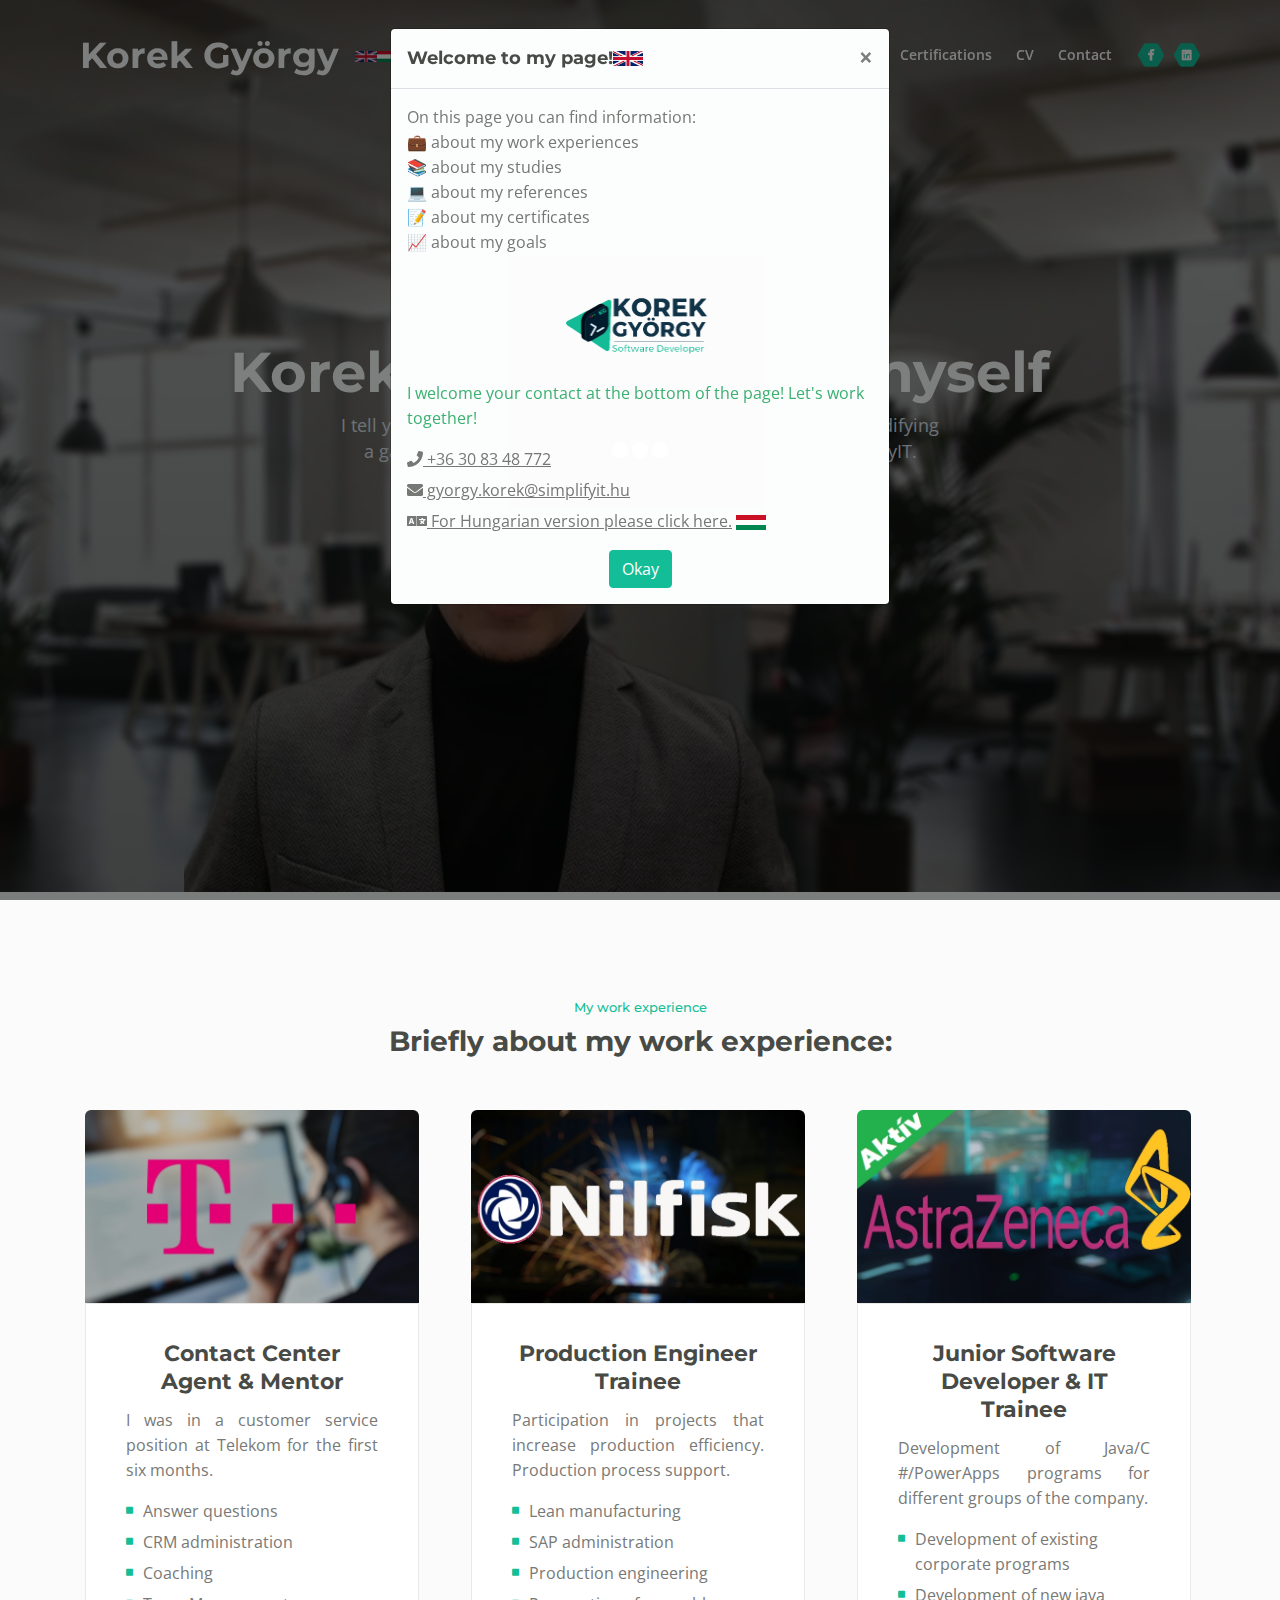
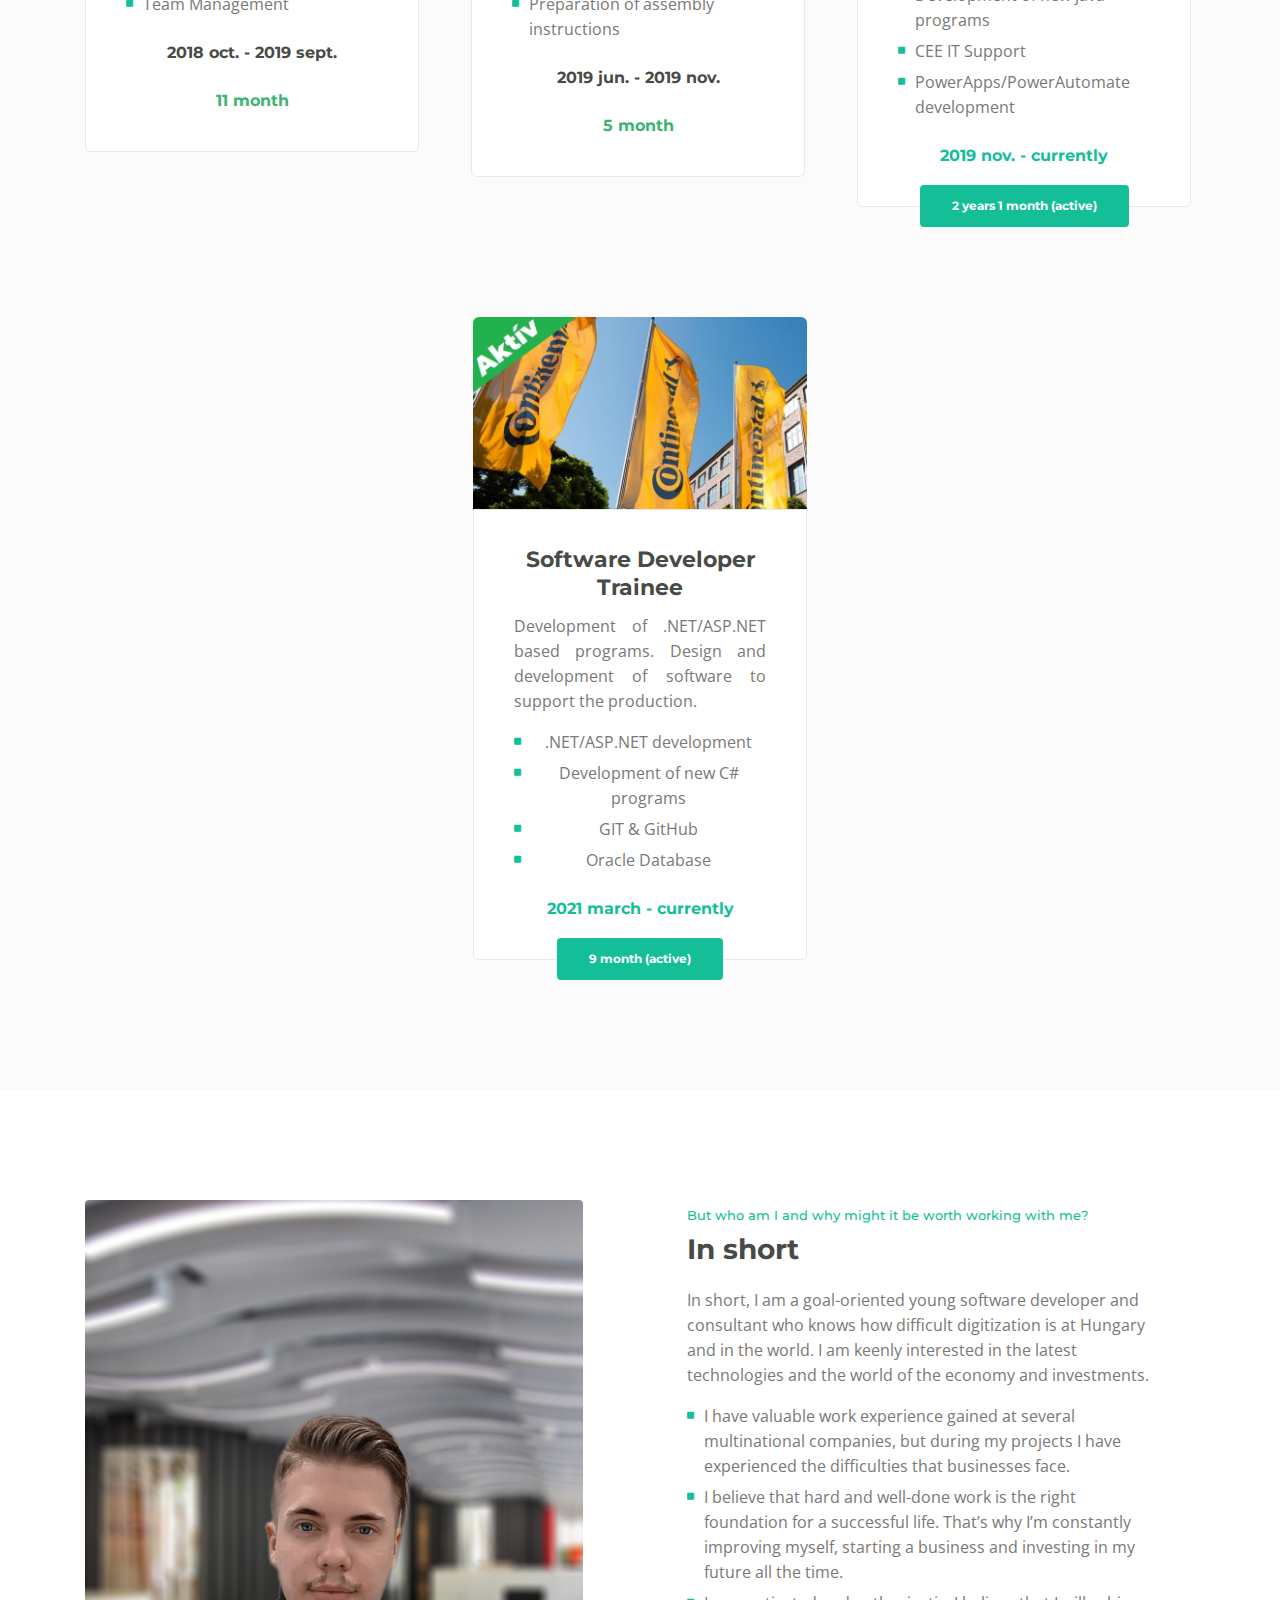
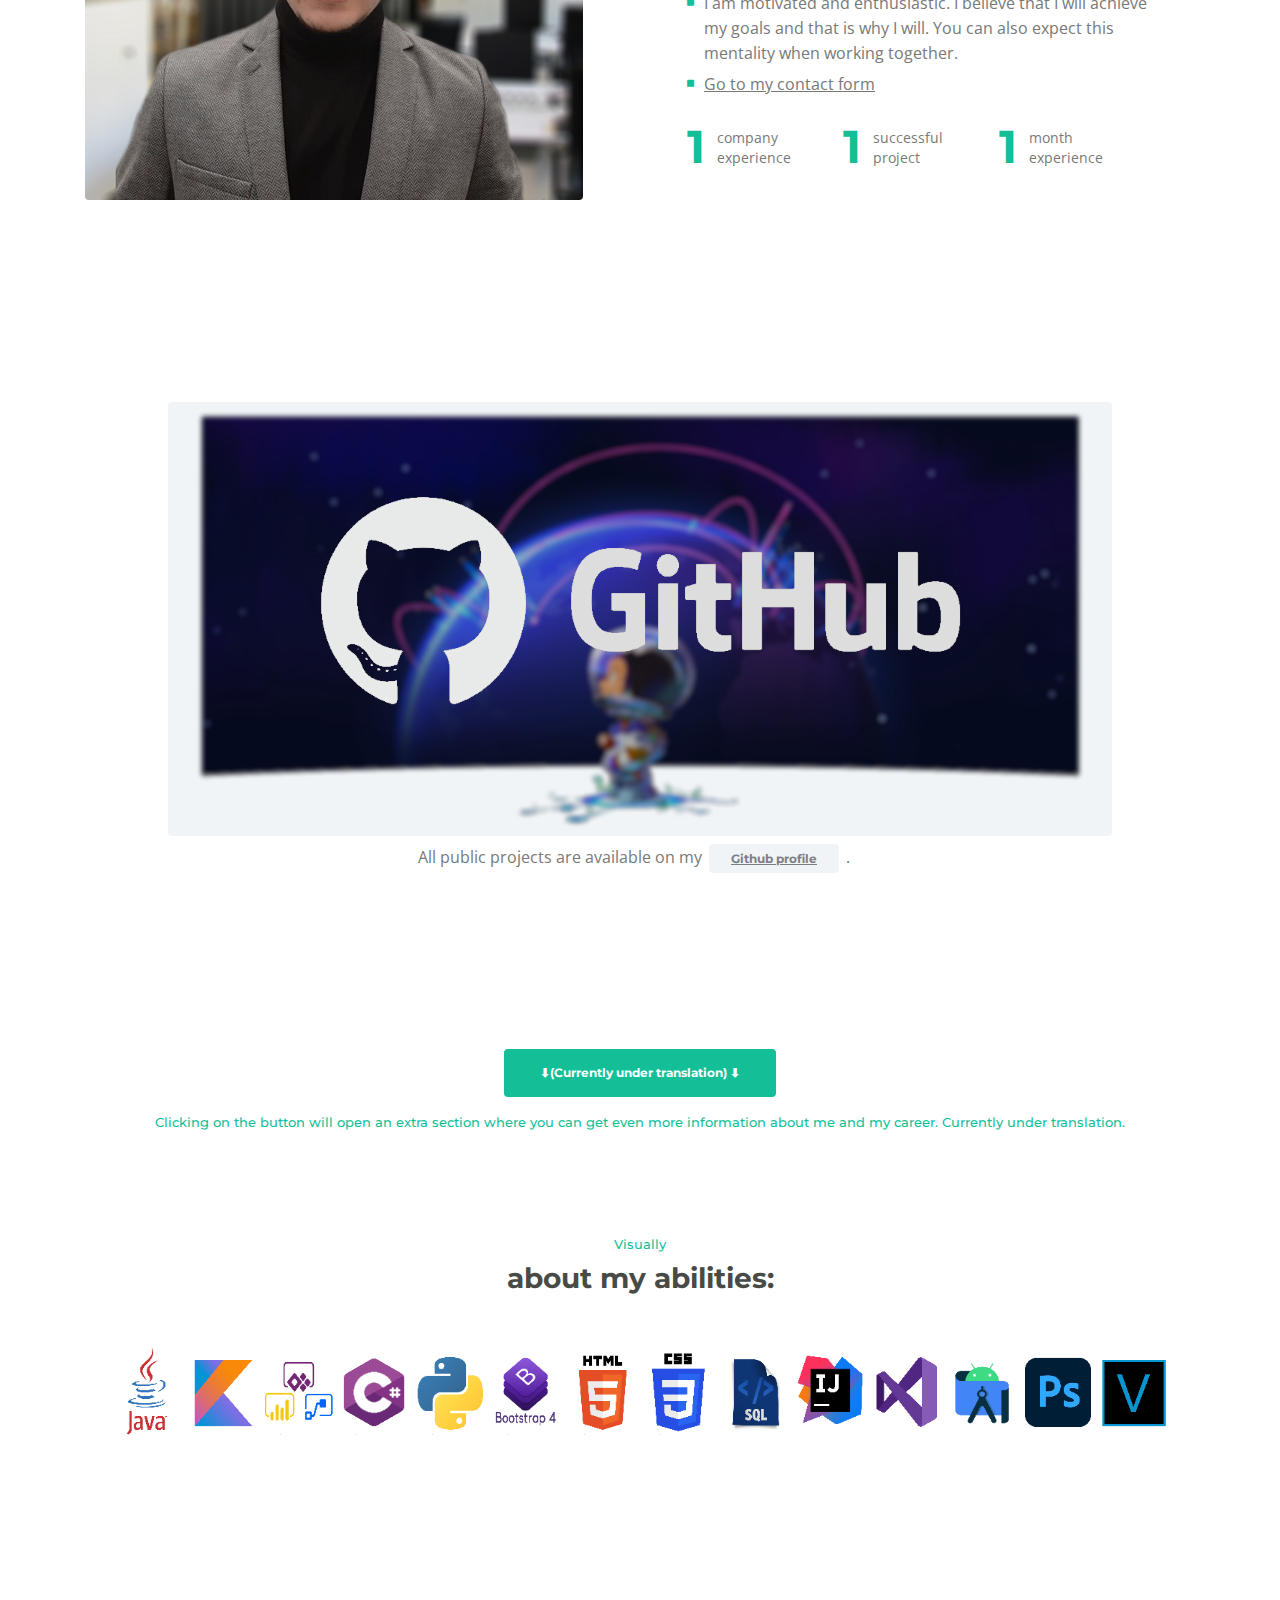
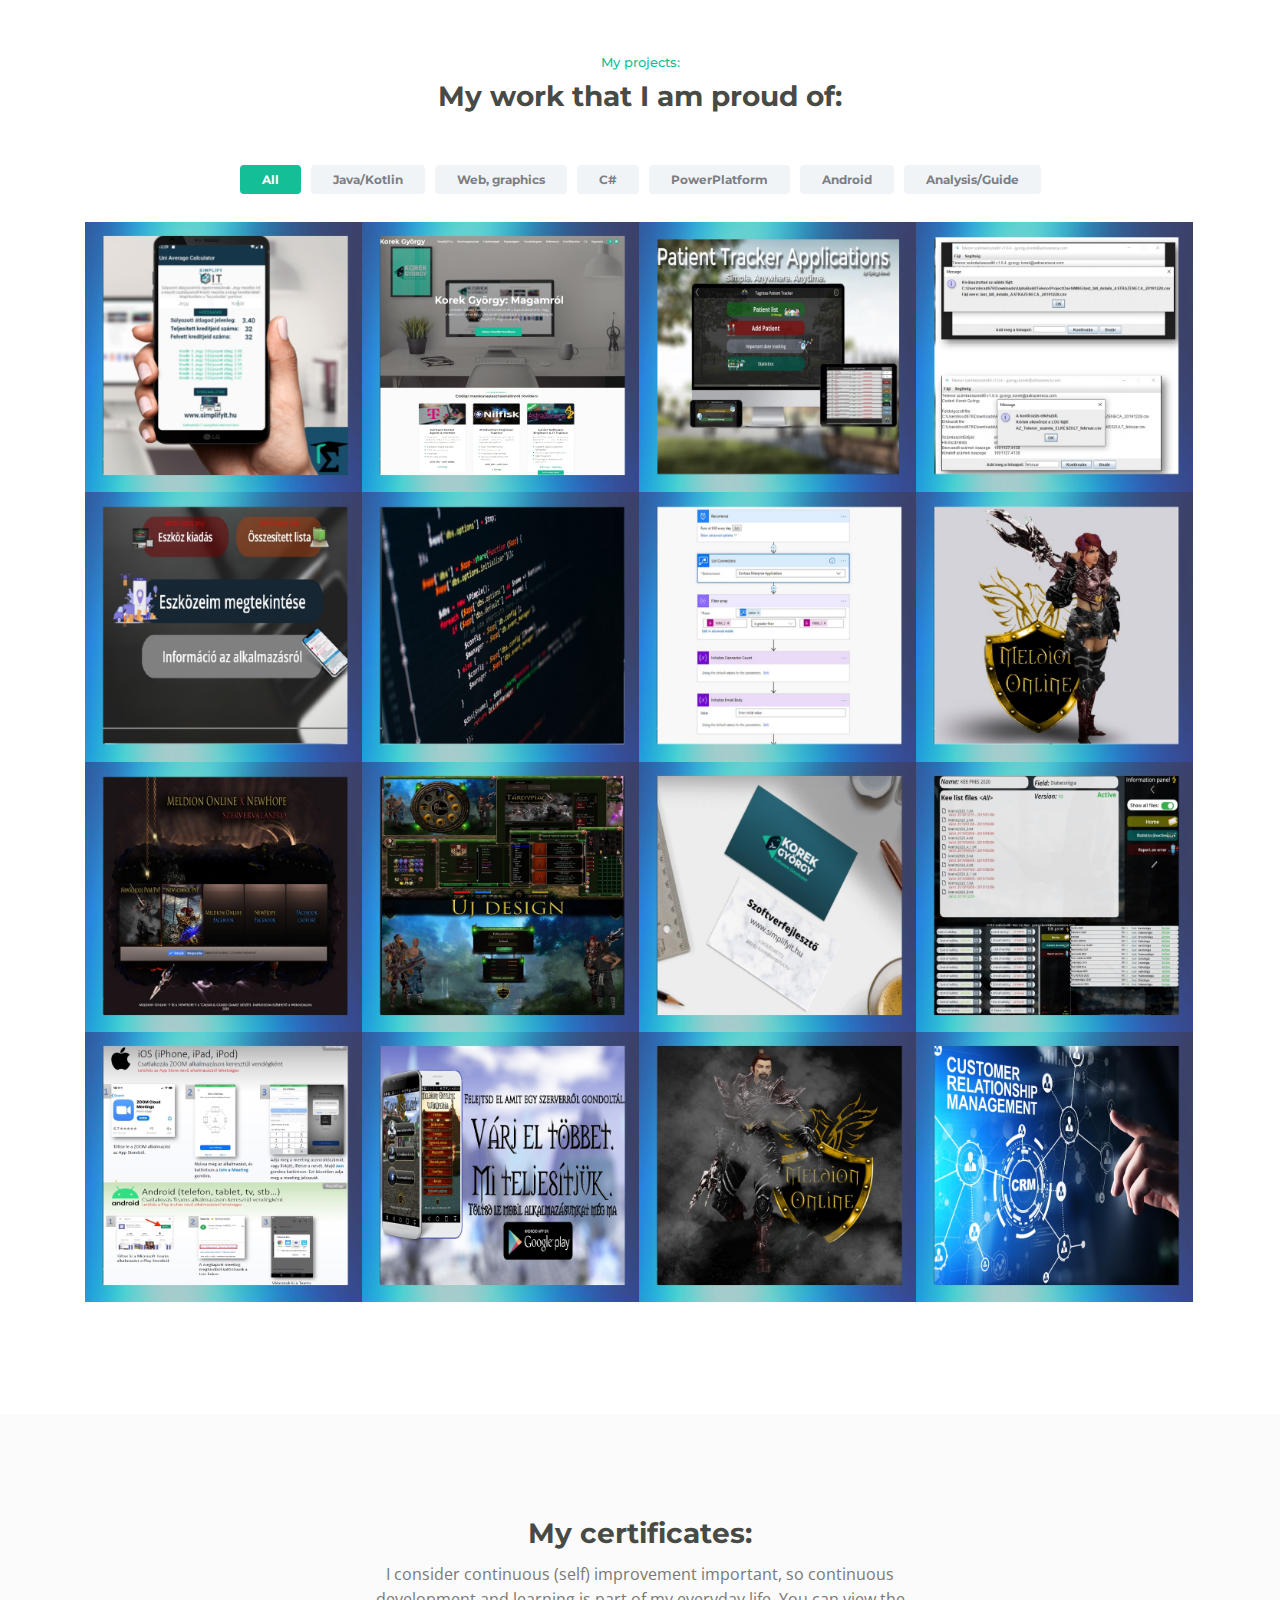
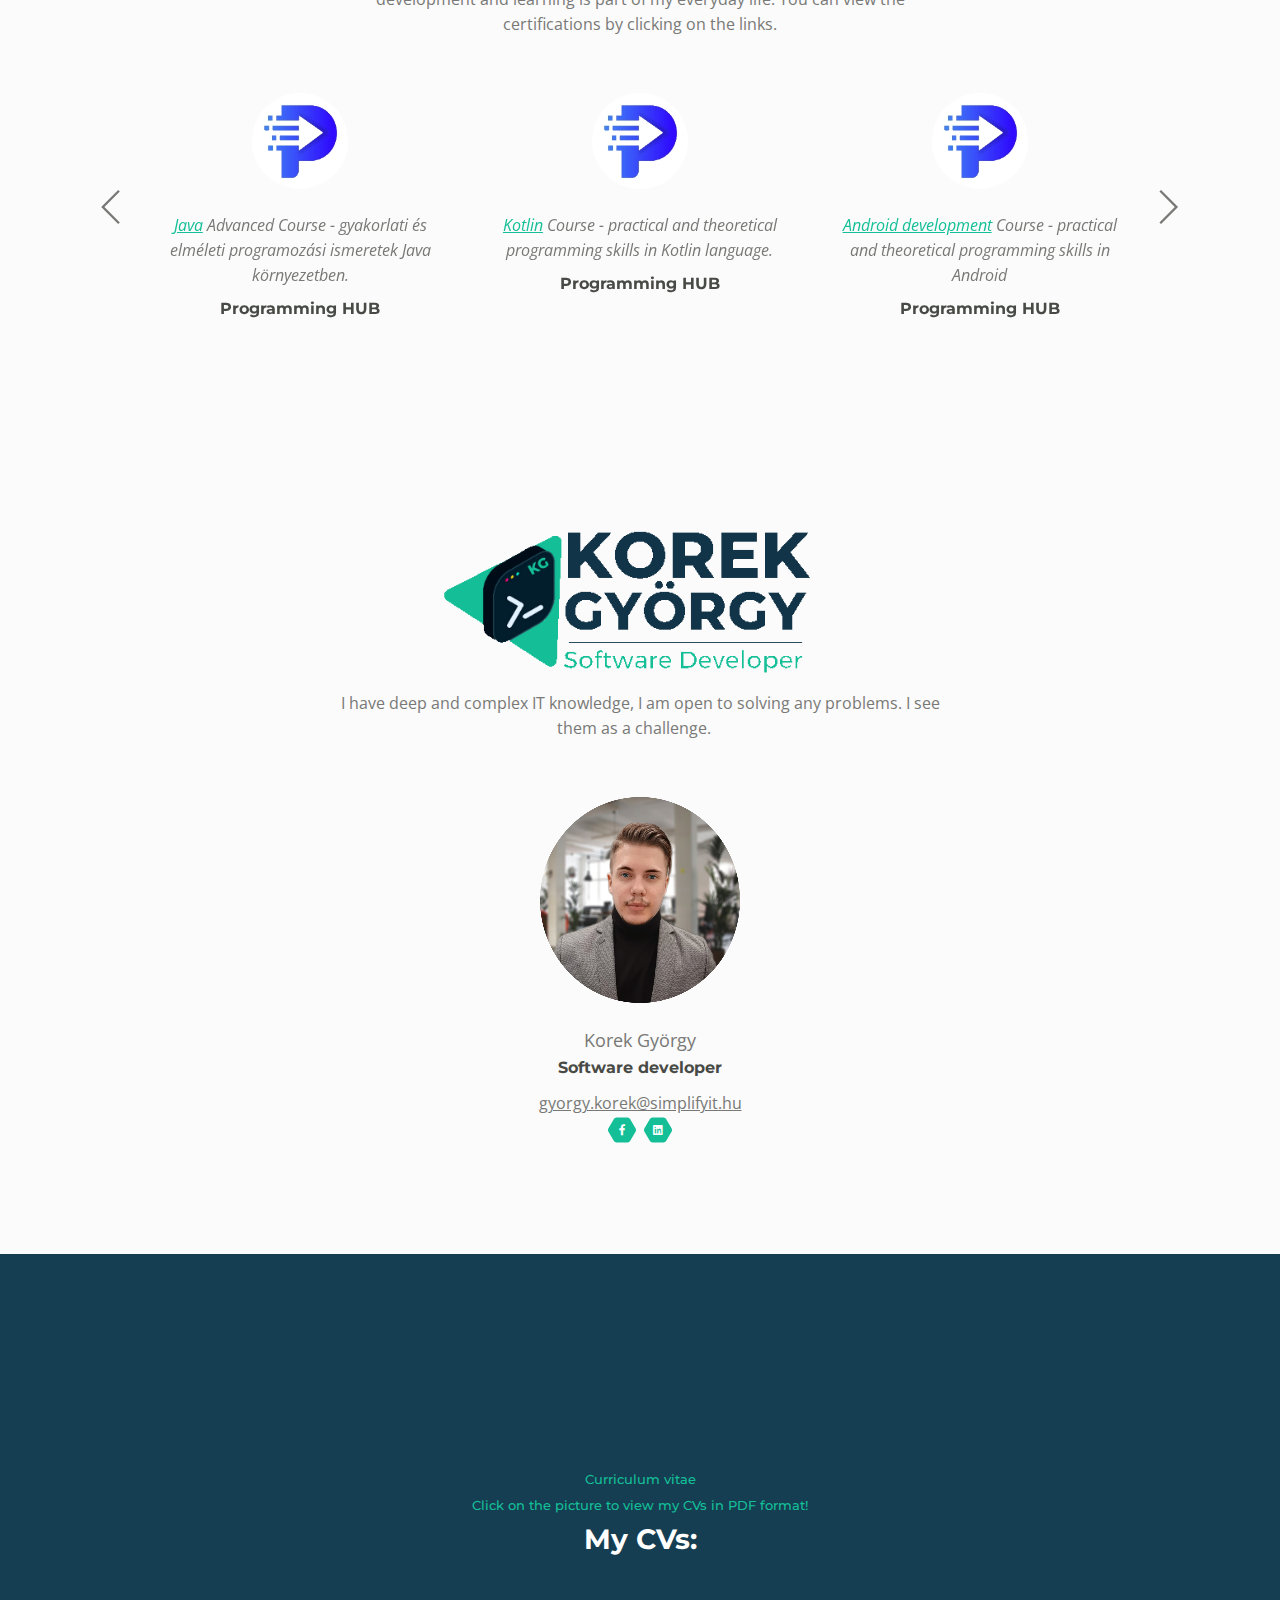
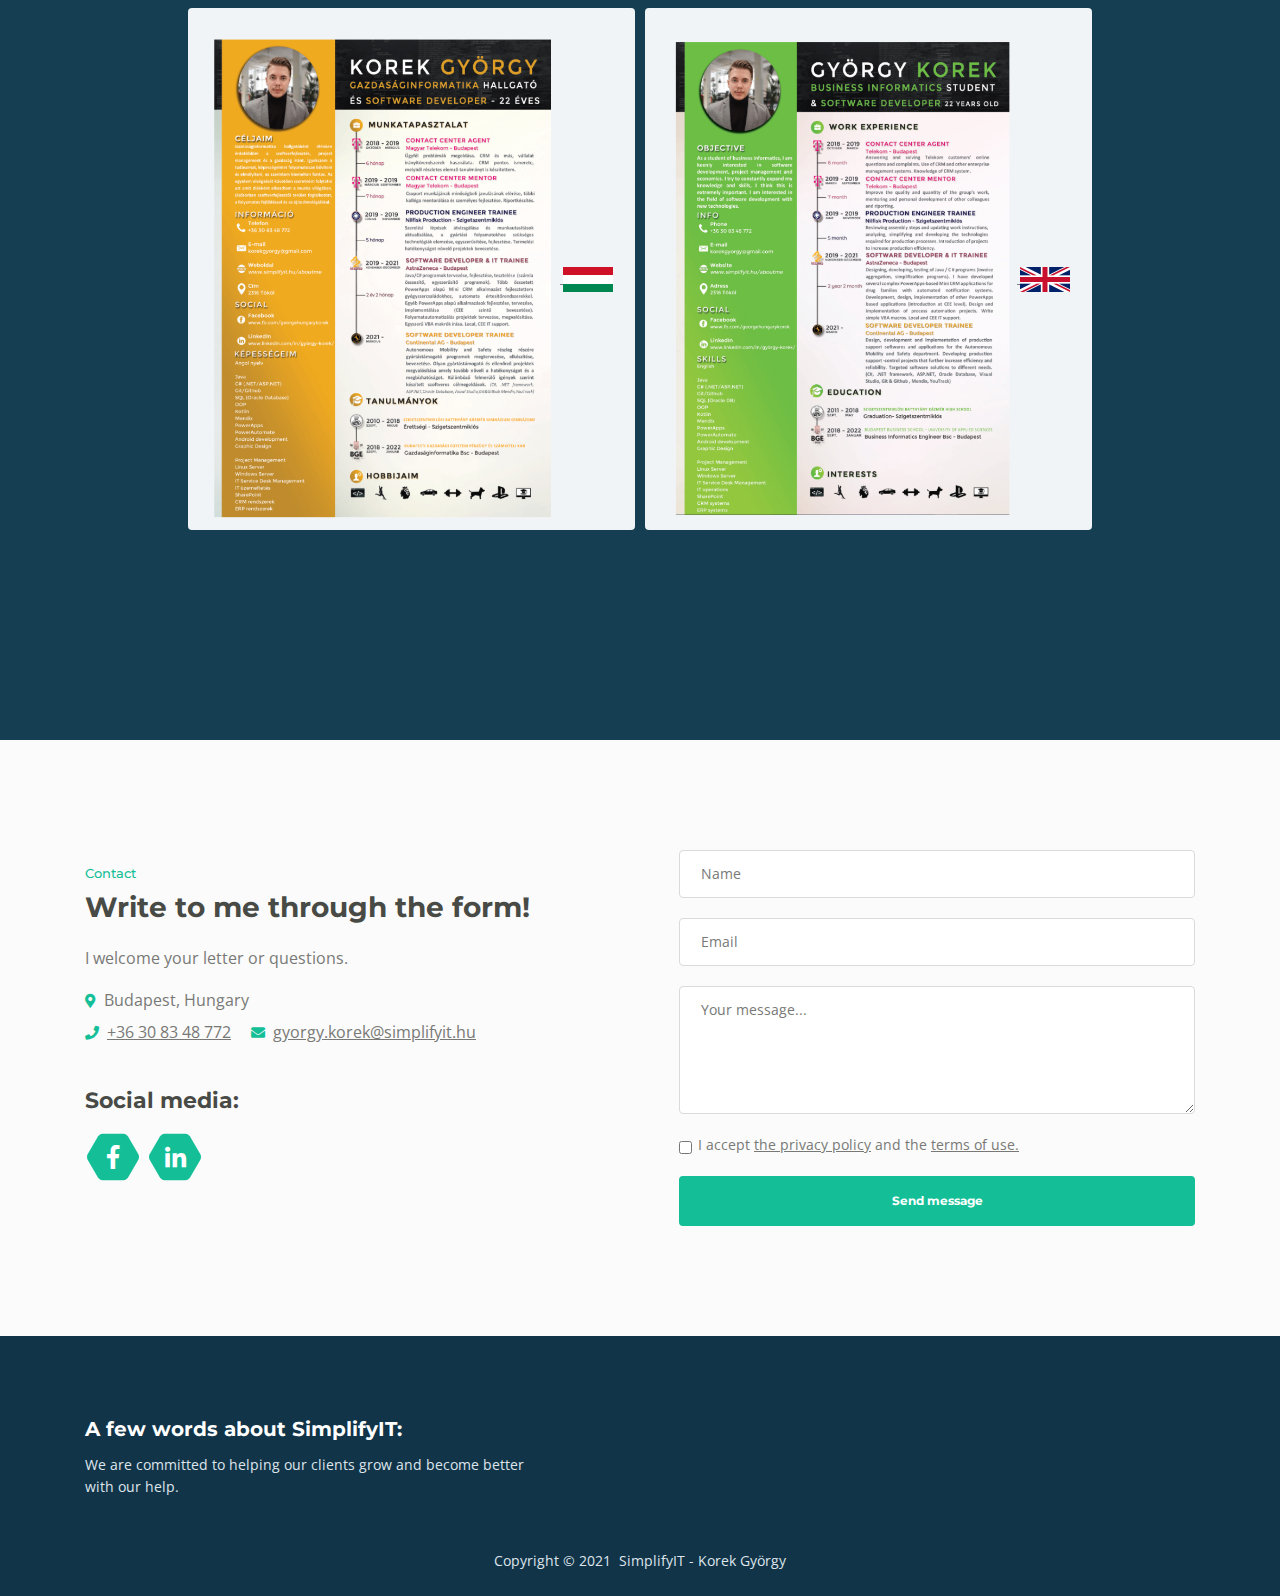
==== aboutmeENG.html @ a26a49bb "English aboutme site added" ====
<!DOCTYPE html>
<html lang="hu">
<head>
    <meta charset="utf-8">
    <meta name="viewport" content="width=device-width, initial-scale=1, shrink-to-fit=no">
    <!-- SEO Meta Tags -->
    <meta name="description" content="Magamról röviden...">
    <meta name="SimplifyIT" content="Korek György">
    <!-- OG Meta Tags to improve the way the post looks when you share the page on LinkedIn, Facebook, Google+ -->
	<meta property="og:SimplifyIT" content="" /> <!-- website name -->
	<meta property="og:www.simplifyit.hu" content="" /> <!-- website link -->
	<meta property="og:Az informatikai szolgáltató" content=""/> <!-- title shown in the actual shared post -->
	<meta property="og:description" content="" /> <!-- description shown in the actual shared post -->
	<meta property="og:image" content="" /> <!-- image link, make sure it's jpg -->
	<meta property="og:url" content="" /> <!-- where do you want your post to link to -->
	<meta property="og:type" content="article" />
    <!-- Website Title -->
    <title>Korek György - About me</title>
    <!-- Styles -->
    <link href="https://fonts.googleapis.com/css?family=Montserrat:500,700&display=swap&subset=latin-ext" rel="stylesheet">
    <link href="https://fonts.googleapis.com/css?family=Open+Sans:400,400i,600&display=swap&subset=latin-ext" rel="stylesheet">
    <link href="css/bootstrap.css" rel="stylesheet">
    <link href="css/fontawesome-all.css" rel="stylesheet">
    <link href="css/swiper.css" rel="stylesheet">
	<link href="css/magnific-popup.css" rel="stylesheet">
	<link href="css/styles_about.css" rel="stylesheet">
    <!-- HTML5 shim and Respond.js for IE8 support of HTML5 elements and media queries -->
    <!-- WARNING: Respond.js doesn't work if you view the page via file:// -->
    <!--[if lt IE 9]>
    <script src="https://oss.maxcdn.com/html5shiv/3.7.3/html5shiv.min.js"></script>
    <script src="https://oss.maxcdn.com/respond/1.4.2/respond.min.js"></script>
    <![endif]-->
	<!-- Favicon  -->
    <link rel="icon" href="images/favicon.png">
    <script id="Cookiebot" src="https://consent.cookiebot.com/uc.js" data-cbid="1c191322-72c6-47a8-8d77-b70a285056ee" data-blockingmode="auto" type="text/javascript"></script>
</head>
<body data-spy="scroll" data-target=".fixed-top">
    <!-- Preloader -->
	<div class="spinner-wrapper">
        <div class="spinner">
            <div class="bounce1"></div>
            <div class="bounce2"></div>
            <div class="bounce3"></div>
        </div>
    </div>
    <!-- end of preloader -->
    <!-- Navbar -->
    <nav class="navbar navbar-expand-md navbar-dark navbar-custom fixed-top">
        <!-- Text Logo - Use this if you don't have a graphic logo -->
        <a class="navbar-brand logo-text page-scroll" href="index.html" >Korek György</a><a href="aboutmeENG"> <img class="img-fluid" src="images/eng.png" alt="Eng" width="22" height="12"></a><a>  </a><a href="aboutme"> <img class="img-fluid" src="images/hun.png" alt="Hun" width="22" height="12"></a>
        <!-- Image Logo -->
        <!--<a class="navbar-brand logo-image" href="index"><img src="images/logo_header.png" alt="alternative" width="1" height="60" class="img-thumbnail"></a> -->
        <!-- Mobile Menu Toggle Button -->
        <button class="navbar-toggler" type="button" data-toggle="collapse" data-target="#navbarsExampleDefault" aria-controls="navbarsExampleDefault" aria-expanded="false" aria-label="Toggle navigation">
            <span class="navbar-toggler-awesome fas fa-bars"></span>
            <span class="navbar-toggler-awesome fas fa-times"></span>
        </button>
        <!-- end of mobile menu toggle button -->
        <div class="collapse navbar-collapse" id="navbarsExampleDefault">
            <ul class="navbar-nav ml-auto">
                <li class="nav-item">
                    <a class="nav-link page-scroll" href="index">SimplifyIT.hu <span class="sr-only">(Current)</span></a>
                </li>
                <li class="nav-item">
                <a class="nav-link page-scroll" href="#services">Experience</a>
            </li>
                <li class="nav-item">
                    <a class="nav-link page-scroll" href="#about">About me</a>
                </li>
                <li class="nav-item">
                    <a class="nav-link page-scroll" href="#projects2">Skills</a>
                </li>
<!--<li class="nav-item">
                    <a class="nav-link page-scroll" href="#details">Tanulmányaim</a>
                </li>-->
                <li class="nav-item">
                    <a class="nav-link page-scroll" href="#projects">References</a>
                </li>
                <li class="nav-item">
                    <a class="nav-link page-scroll" href="#cert">Certifications</a>
                </li>
                <li class="nav-item">
                    <a class="nav-link page-scroll" href="#cvs">CV</a>
                </li>
                <li class="nav-item">
                    <a class="nav-link page-scroll" href="#contact">Contact</a>
                </li>
            </ul>
            <span class="nav-item social-icons">
                <span class="fa-stack">
                    <a href="https://www.facebook.com/georgehungarykorek/">
                        <span class="hexagon"></span>
                        <i class="fab fa-facebook-f fa-stack-1x"></i>
                    </a>
                </span>
                <span class="fa-stack">
                    <a href="https://www.linkedin.com/in/gy%C3%B6rgy-korek/">
                        <span class="hexagon"></span>
                        <i class="fab fa-linkedin fa-stack-1x"></i>
                    </a>
                </span>
            </span>
        </div>
    </nav> <!-- end of navbar -->
    <!-- end of navbar -->
    <!-- Header -->
    <header id="header" class="header">
        <div class="header-content">
            <div class="container">
                <div class="row">
                    <div class="col-lg-12">
                        <div class="text-container">
                            <h1>Korek György: <span id="js-rotating">About myself, My References, My Experience</span></h1>
                            <p class="p-heading p-large text-center">I tell you about my past and my experiences. How I got from modifying a game server to software development and launching SimplifyIT.</p>
                            <a class="btn-solid-lg page-scroll" href="#services">Start</a><br>
                            <!--<a href="aboutmeENG"> <img class="img-fluid" src="images/eng.png" alt="English version"></a><a href="aboutme"> <img class="img-fluid" src="images/hun.png" alt="Hungarian version"></a>-->
                        </div>
                    </div> <!-- end of col -->
                </div> <!-- end of row -->
            </div> <!-- end of container -->
        </div> <!-- end of header-content -->
    </header> <!-- end of header -->
    <!-- end of header -->
    <!-- Services -->
    <div id="services" class="cards-2">
        <div class="container">
            <div class="row">
                <div class="col-lg-12">
                    <div class="section-title">My work experience</div>
                    <h2>Briefly about my work experience:</h2>
                </div> <!-- end of col -->
            </div> <!-- end of row -->
            <div class="row">
                <div class="col-lg-12">
                    <!-- Card -->
                    <div class="card">
                        <div class="card-image">
                            <img class="img-fluid" src="images/services-1_about.jpg" alt="alternative">
                        </div>
                        <div class="card-body">
                            <h3 class="card-title">Contact Center Agent & Mentor</h3>
                            <p class="text-justify">I was in a customer service position at Telekom for the first six months.</p>
                            <ul class="list-unstyled li-space-lg">
                                <li class="media">
                                    <i class="fas fa-square"></i>
                                    <div class="media-body">Answer questions</div>
                                </li>
                                <li class="media">
                                    <i class="fas fa-square"></i>
                                    <div class="media-body">CRM administration</div>
                                </li>
                                <li class="media">
                                    <i class="fas fa-square"></i>
                                    <div class="media-body">Coaching</div>
                                </li>
                                <li class="media">
                                    <i class="fas fa-square"></i>
                                    <div class="media-body">Team Management</div>
                                </li>
                            </ul>
                            <p class="price">2018 oct. - 2019 sept.<span></span><br><br><a style="color:MediumSeaGreen;"> 11 month</a></p>
                        </div>
                    </div>
                    <!-- end of card -->
                    <!-- Card -->
                    <div class="card">
                        <div class="card-image">
                            <img class="img-fluid" src="images/services-2_about.jpg" alt="alternative">
                        </div>
                        <div class="card-body">
                            <h3 class="card-title">Production Engineer Trainee</h3>
                            <p class="text-justify">Participation in projects that increase production efficiency. Production process support.</p>
                            <ul class="list-unstyled li-space-lg">
                                <li class="media">
                                    <i class="fas fa-square"></i>
                                    <div class="media-body">Lean manufacturing</div>
                                </li>
                                <li class="media">
                                    <i class="fas fa-square"></i>
                                    <div class="media-body">SAP administration</div>
                                </li>
                                <li class="media">
                                    <i class="fas fa-square"></i>
                                    <div class="media-body">Production engineering</div>
                                </li>
                                <li class="media">
                                    <i class="fas fa-square"></i>
                                    <div class="media-body">Preparation of assembly instructions</div>
                                </li>
                            </ul>
                            <p class="price">2019 jun. - 2019 nov.<span></span><br><br><a style="color:MediumSeaGreen;"> 5 month</a></p>
                        </div>
                    </div>
                    <!-- end of card -->
                    <!-- Card -->
                    <div class="card">
                        <div class="card-image">
                            <img class="img-fluid" src="images/services-3_about.jpg" alt="alternative">
                        </div>
                        <div class="card-body">
                            <h3 class="card-title">Junior Software Developer & IT Trainee</h3>
                            <p class="text-justify">Development of Java/C #/PowerApps programs for different groups of the company.</p>
                            <ul class="list-unstyled li-space-lg">
                                <li class="media">
                                    <i class="fas fa-square"></i>
                                    <div class="media-body">Development of existing corporate programs</div>
                                </li>
                                <li class="media">
                                    <i class="fas fa-square"></i>
                                    <div class="media-body">Development of new java programs</div>
                                </li>
                                <li class="media">
                                    <i class="fas fa-square"></i>
                                    <div class="media-body">CEE IT Support</div>
                                </li>
                                <li class="media">
                                    <i class="fas fa-square"></i>
                                    <div class="media-body">PowerApps/PowerAutomate development</div>
                                </li>
                            </ul>
                            <p class="price"><span>2019 nov. - currently</span></p>
                        </div>
                        <div class="button-container">
                            <a class="btn-solid-reg page-scroll" href="#introabout2">2 years 1 month (active)</a>
                        </div> <!-- end of button-container -->
                    </div>
                    <!-- end of card -->
                    <center>
                    <!-- Card -->
                    <div class="card">
                        <div class="card-image">
                            <img class="img-fluid" src="images/services-4_about.jpg" alt="alternative">
                        </div>
                        <div class="card-body">
                            <h3 class="card-title">Software Developer Trainee</h3>
                            <p class="text-justify">Development of .NET/ASP.NET based programs. Design and development of software to support the production.</p>
                            <ul class="list-unstyled li-space-lg">
                                <li class="media">
                                    <i class="fas fa-square"></i>
                                    <div class="media-body">.NET/ASP.NET development</div>
                                </li>
                                <li class="media">
                                    <i class="fas fa-square"></i>
                                    <div class="media-body">Development of new C# programs</div>
                                </li>
                                <li class="media">
                                    <i class="fas fa-square"></i>
                                    <div class="media-body">GIT & GitHub</div>
                                </li>
                                <li class="media">
                                    <i class="fas fa-square"></i>
                                    <div class="media-body">Oracle Database</div>
                                </li>
                            </ul>
                            <p class="price"><span>2021 march - currently</span></p>
                        </div>
                        <div class="button-container">
                            <a class="btn-solid-reg page-scroll" href="#introabout3">9 month (active)</a>
                        </div> <!-- end of button-container -->
                    </div>
                    <!-- end of card -->
</center>
                </div> <!-- end of col -->
            </div> <!-- end of row -->
        </div> <!-- end of container -->
    </div> <!-- end of cards-2 -->
    <!-- end of services -->
    <!-- CV -->
    <!-- end of call me -->
    <!-- About -->
    <div id="about" class="counter">
        <div class="container">
            <div class="row">
                <div class="col-lg-5 col-xl-6">
                    <div class="image-container">
                        <img class="img-fluid" src="images/aboutme1.png" alt="alternative">
                    </div> <!-- end of image-container -->
                </div> <!-- end of col -->
                <div class="col-lg-7 col-xl-6">
                    <div class="text-container">
                        <div class="section-title">But who am I and why might it be worth working with me?</div>
                        <h2>In short</h2>
                        <p>In short, I am a goal-oriented young software developer and consultant who knows how difficult digitization is at Hungary and in the world. I am keenly interested in the latest technologies and the world of the economy and investments.</p>
                        <ul class="list-unstyled li-space-lg">
                            <li class="media">
                                <i class="fas fa-square"></i>
                                <div class="media-body">I have valuable work experience gained at several multinational companies, but during my projects I have experienced the difficulties that businesses face.</div>
                            </li>
                            <li class="media">
                                <i class="fas fa-square"></i>
                                <div class="media-body">I believe that hard and well-done work is the right foundation for a successful life. That’s why I’m constantly improving myself, starting a business and investing in my future all the time.</div>
                            </li>
                            <li class="media">
                                <i class="fas fa-square"></i>
                                <div class="media-body">I am motivated and enthusiastic. I believe that I will achieve my goals and that is why I will. You can also expect this mentality when working together.</div>
                            </li>
                            <li class="media">
                                <i class="fas fa-square"></i>
                                <div class="media-body">
                                <a href="#contact">Go to my contact form<br></a>
                            </div>
                            </li>
                        </ul>
                        <!-- Counter -->
                        <div id="counter">
                            <div class="cell">
                                <div class="counter-value number-count" data-count="4">1</div>
                                <div class="counter-info">company <br>experience<br></div>
                            </div>
                            <div class="cell">
                                <div class="counter-value number-count" data-count="15">1</div>
                                <div class="counter-info">successful<br>
									  project</div>
                            </div>
                            <div class="cell">
                                <div class="counter-value number-count" data-count="39">1</div>
                                <div class="counter-info">month<br> experience</div>
                            </div>
                        </div>
                        <!-- end of counter -->
                    </div> <!-- end of text-container -->
                </div> <!-- end of col -->
            </div> <!-- end of row -->
        </div> <!-- end of container -->
    </div> <!-- end of counter -->
    <!-- end of about -->
        <!-- GITHUB 1 -->

        <div id="github" class="filter">
            <div class="container">
                <div class="row">
                    <div class="col-lg-12">
                    </div> <!-- end of col -->
                </div> <!-- end of row -->
                <div class="row">
                    <div class="col-lg-12">
                        <!-- Filter -->
                        <div class="button-group filters-button-group">
                            <div class="image-container">
                               <a href="https://github.com/gyorgykorek"> <img class="img-fluid"  src="images/githubrepo.png" alt="Github"></a>
                            </div> <!-- end of image-container -->
                              <p class="p-heading">All public projects are available on my <a href="https://github.com/gyorgykorek">Github profile<br></a> .&nbsp; &nbsp;</p>

                        </div> <!-- end of button group -->
                        <!-- end of filter -->
                    </div> <!-- end of col -->
                </div> <!-- end of row -->
            </div> <!-- end of container -->
        </div> <!-- end of filter -->
        <!-- end of projects -->
        <!-- end of GITHUB -->
        
    <div class="col text-center", style="align-items: center;">
    <p>
        <button class="btn-solid-lg page-scroll" type="button" data-toggle="collapse" data-target="#collapseExample" aria-expanded="false" aria-controls="collapseExample">
            &#x2B07;(Currently under translation) &#x2B07;
        </button>
      </p>
      <div class="section-title">Clicking on the button will open an extra section where you can get even more information about me and my career. Currently under translation.</div>
      </div>
      <div class="collapse" id="collapseExample">
        <div class="card card-body">
   <!-- Intro -->
   <div id="intro" class="basic-1">
    <div class="container">
        <div class="row">
            <div class="col-lg-5">
                <div class="text-container">
                    <div class="section-title">11-15 éves koromban:</div>
                    <h2>Privát játékmodolástól szoftverfejlesztésig</h2>
                    <p class="text-justify">Egészen fiatalon, már 11-12 éves korom óta foglalkoztam felkapott játékszerverek modolásával, átalakításával. Legmélyebben a Gameforge metin2 játékába ástam bele magam. Mind kliens és szerveroldali módosításokkal is foglalkoztam így, így több privát szervernek végeztem mind grafikai mind fejlesztői munkát. </p>
                    <p class="testimonial-text">"NewDream2, StayAlive2, NewHope, MagicToMaster"</p>
                    <div class="testimonial-author">Metin2 szerverek és játékok</div>
                </div> <!-- end of text-container -->
            </div> <!-- end of col -->
            <div class="col-lg-7">
                <div class="image-container">
                    <img class="img-fluid" src="images/intro-office-m2.jpg" alt="alternative">
                </div> <!-- end of image-container -->
            </div> <!-- end of col -->
        </div> <!-- end of row -->
    </div> <!-- end of container -->
</div> <!-- end of basic-1 -->
<!-- end of intro -->
        <!-- Intro -->
<div id="introabout" class="basic-1">
    <div class="container">
        <div class="row">
            <div class="col-lg-5">
                <div class="text-container">
                    <div class="section-title">15-19 éves koromban:</div>
                    <h2>Saját, egyedi játékszerver készítése</h2>
                    <p class="text-justify">Minél többet foglalkoztam a játékfejlesztéssel, annál inkább megfogalmazódott bennem, a sokszor nem megfelelő vezetést látva, hogy ezt egészen új szintekre tudnám emelni. Így egy társammal együtt megszületett a Meldion Online gondolata, amit 3 éven keresztül fejlesztettünk és alakítottunk nap mint nap a kiadásáig. A játékba saját tervezésű 3D modelleket, saját tervezésű pályákat, effecteket, GUI-t, weboldalt és rendszereket terveztem és vezettem be. Mindezek mellett az üzemeltetéssel járó nehézségeket és a social media-t is kezeltem, miközben napi szinten irányítottuk a Game master csapatunkat. A játék 2 évig üzemelt, majd időhiány és egy új korszakomba való belépés miatt került leállításra.</p>
                    <p class="testimonial-text">"Eddigi legnagyobb projectem" www.fb.com/meldiononline</p>
                    <div class="testimonial-author">10 000+ regisztrált felhasználó</div>
                </div> <!-- end of text-container -->
            </div> <!-- end of col -->
            <div class="col-lg-7">
                <div class="image-container">
                    <img class="img-fluid" src="images/intro-office-meldion.jpg" alt="alternative">
                </div> <!-- end of image-container -->
            </div> <!-- end of col -->
        </div> <!-- end of row -->
    </div> <!-- end of container -->
</div> <!-- end of basic-1 -->
<!-- end of intro -->
<!-- Description -->
<div class="cards-1">
    <div class="container">
        <div class="row">
            <div class="col-lg-12">
                <!-- Card -->
                <div class="card">
                    <center>
                    <span class="fa-stack">
                        <img src="images/first-icon.png" alt="center" width="100" height="100" class="align-self-center">
                    </span>
                    </center>
                    <div class="card-body">
                        <center><h4 class="card-title">Egyedi pályatervezés</h4></center>
                        <p class="text-justify">Több mint 60 egyedi pályát terveztem és valósítottam meg a játékszervereim üzemeltetése során. Pályákhoz tartozó egyedi 3D objektumok lemodellezése szintén jelentős munka volt számomra. </p>
                    </div>
                </div>
                <!-- end of card -->
                <!-- Card -->
                <div class="card">
                    <center>
                    <span class="fa-stack">
                        <img src="images/third-icon.png" alt="center" width="100" height="100" class="align-self-center">
                    </span>
                        </center>
                    <div class="card-body">
                        <center><h4 class="card-title">Professzionális grafikai megoldások social mediában</h4></center>
                        <p class="text-justify">A játékszervereim hirdetési stratégiája, designja és grafikai contentjei mind az én kezem alól kerültek ki. Photoshop ismerete adta előnyöket előszeretettel használtam ki.</p>
                    </div>
                </div>
                <!-- end of card -->
                <!-- Card -->
                <div class="card">
                    <center>
                    <span class="fa-stack">
                        <img src="images/sixth-icon.png" alt="center" width="100" height="100" class="align-self-center">
                    </span>
                        </center>
                    <div class="card-body">
                        <center><h4 class="card-title">Üzemeltetés</h4></center>
                        <p class="text-justify">Egy 24/7 üzemelő játékszerverrel rengeteg nehézség tud előfordulni, ha hajnal háromkor kellett valamit módosítani a forrásban, hogy ne exploitolják a játékot akkor bizony hajnal 3-kor kellett odaülnöm megoldani a problémákat.</p>
                    </div>
                </div>
                <!-- end of card -->
            </div> <!-- end of col -->
        </div> <!-- end of row -->
    </div> <!-- end of container -->
</div> <!-- end of cards-1 -->
<!-- end of description -->
        <!-- Intro -->
<div id="intro0" class="basic-1">
    <div class="container">
        <div class="row">
            <div class="col-lg-5">
                <div class="text-container">
                    <div class="section-title">2018-tól:</div>
                    <h2>Irány az egyetem! Informatika!</h2>
                    <p class="text-justify">A játéküzemeltetésből származó tapasztalatom alapján a dolgok gazdasági vonala is jelentősen érdekelt, így a programtervező informatika helyett a gazdaságinformatika képzés keltette fel leginkább az érdeklődésemet. Jelenleg harmadéves hallgató vagyok és nem bántam meg az akkori döntésemet.</p>
                    <p class="testimonial-text">"Várható végzés: 2022. január 31."</p>
                    <div class="testimonial-author">BGE - Pénzügy és számviteli kar Gazdaságinformatika Bsc</div>
                </div> <!-- end of text-container -->
            </div> <!-- end of col -->
            <div class="col-lg-7">
                <div class="image-container">
                    <img class="img-fluid" src="images/intro-office-bge.jpg" alt="alternative">
                </div> <!-- end of image-container -->
            </div> <!-- end of col -->
        </div> <!-- end of row -->
    </div> <!-- end of container -->
</div> <!-- end of basic-1 -->
<!-- end of intro -->
            <!-- Intro -->
<div id="intro1" class="basic-1">
    <div class="container">
        <div class="row">
            <div class="col-lg-5">
                <div class="text-container">
                    <div class="section-title">2018-2019:</div>
                    <h2>Első valódi munkatapasztalatom és előléptetésem</h2>
                    <p class="text-justify">Telekomnál ügyfélszolgálatos munkakört láttam el az első hat hónapban az egyetem mellett. Kiemelkedő teljesítményem miatt vezetőm tanácsára megpályáztam egy mentori pozíciót amit elnyertem, így később már a csoport munkájának minőségbeli és mennyiségbeli javulásának elérése, többi kolléga mentorálása és személyes fejlesztése, frissen betanuló kollégák oktatása és segítése, és minden új információ átadása, valamint betanítása, statisztikák és kimutatások készítése tette ki a napi munkámat az ügyfélszolgálat helyett.</p>
                    <p class="testimonial-text">"Telekom - Online Csatornák Csoport"</p>
                    <div class="testimonial-author">12 hónap itt töltött munkatapasztalat</div>
                </div> <!-- end of text-container -->
            </div> <!-- end of col -->
            <div class="col-lg-7">
                <div class="image-container">
                    <img class="img-fluid" src="images/intro-office-t.jpg" alt="alternative">
                </div> <!-- end of image-container -->
            </div> <!-- end of col -->
        </div> <!-- end of row -->
    </div> <!-- end of container -->
</div> <!-- end of basic-1 -->
<!-- end of intro -->
                <!-- Intro -->
<div id="intro2" class="basic-1">
    <div class="container">
        <div class="row">
            <div class="col-lg-5">
                <div class="text-container">
                    <div class="section-title">2019-2019:</div>
                    <h2>Termelési mérnök gyakornokság? Igen!</h2>
                    <p class="text-justify">Nem tanulok mérnöknek, mégis production engineer voltam? Érdekes sztori, de valóban így történt. Szerelési lépések átvizsgálása és munkautasítások aktualizálása, a gyártási folyamatok támogatásához szükséges technológiák elemzése, egyszerűsítése, fejlesztése. Termelési hatékonyságot növelő projektek bevezetése tette ki a munkám jelentős részét, de a gyártósorokon lévő gépekre való szoftver megtervezésében is résztvettem. Rengeteget tanultam az itt töltött időm alatt és imádtam a folyamatos pörgést ami egy ekkora gyárral és a munkával járt.</p>
                    <p class="testimonial-text">"Nilfisk Production"</p>
                    <div class="testimonial-author">5 hónap itt töltött munkatapasztalat, beszüntetett gyakornoki program</div>
                </div> <!-- end of text-container -->
            </div> <!-- end of col -->
            <div class="col-lg-7">
                <div class="image-container">
                    <img class="img-fluid" src="images/intro-office-nilfisk.jpg" alt="alternative">
                </div> <!-- end of image-container -->
            </div> <!-- end of col -->
        </div> <!-- end of row -->
    </div> <!-- end of container -->
</div> <!-- end of basic-1 -->
<!-- end of intro -->
                    <!-- Intro -->
<div id="introabout2" class="basic-1">
    <div class="container">
        <div class="row">
            <div class="col-lg-5">
                <div class="text-container">
                    <div class="section-title">2019-napjainkig:</div>
                    <h2>Szoftverfejlesztés egy gyógyszercégnél</h2>
                    <p class="text-justify">Munkám során sok megoldással segítettem a cég és a benne dolgozók napi munkafolyamatait. Java/C# programok fejlesztése a cég különböző csoportjai részére (száma összesítő, egyszerűsítő programok például). Felhőalapú üzleti PowerApps/PowerAutomate alapú célmegoldások, alkalmazások létrehozása, dokumentálása, tesztelése, prezentálása. Terápiakövető alkalmazásom CEE szintű implementációja (8+ országba való bevezetése és kialakítása). Valamint 3 szintes GDPR approval rendszer megtervezése, kialakítása, implementálása és betanítása a cégben dolgozók részére.Mindezek mellett IT support funkciót is ellátok.</p>
                    <p class="testimonial-text">"Astrazeneca Kft."</p>
                    <div class="testimonial-author">2 év 1 hónap itt töltött munkaidő</div>
                </div> <!-- end of text-container -->
            </div> <!-- end of col -->
            <div class="col-lg-7">
                <div class="image-container">
                    <img class="img-fluid" src="images/intro-office-az.jpg" alt="alternative">
                </div> <!-- end of image-container -->
            </div> <!-- end of col -->
        </div> <!-- end of row -->
    </div> <!-- end of container -->
</div> <!-- end of basic-1 -->
<!-- end of intro -->
<!-- Intro -->
<div id="introabout3" class="basic-1">
    <div class="container">
        <div class="row">
            <div class="col-lg-5">
                <div class="text-container">
                    <div class="section-title">2021-napjainkig:</div>
                    <h2>Szoftverfejlesztés egy német autóipari konszernnél</h2>
                    <p class="text-justify">C#/.NET/ASP.NET alapú programok fejlesztése. Elekronikus autóipari termékek gyártástámogatását segítő szoftverek tervezése és fejlesztése.</p>
                    <p class="testimonial-text">"Continental AG - Budapest"</p>
                    <div class="testimonial-author">Folyamatban....</div>
                </div> <!-- end of text-container -->
            </div> <!-- end of col -->
            <div class="col-lg-7">
                <div class="image-container">
                    <img class="img-fluid" src="images/intro-office-c.jpg" alt="alternative">
                </div> <!-- end of image-container -->
            </div> <!-- end of col -->
        </div> <!-- end of row -->
    </div> <!-- end of container -->
</div> <!-- end of basic-1 -->
<!-- end of intro -->        </div>
      </div>
    <div id="projects2" class="filter">
        <div class="container">
            <div class="row">
                <div class="col-lg-12">
                    <div class="section-title">Visually</div>
                    <h2>about my abilities:</h2>
                </div> <!-- end of col -->
            </div> <!-- end of row -->
            <div class="row">
                <div class="col-lg-12">
                    <!-- Filter -->
                    <div class="button-group filters-button-group">
                        <img class="card-image" src="images/t1.png" alt="Java" width="72" height="90">
                        <img class="card-image" src="images/t14.png" alt="Kotlin" width="72" height="90">
                        <img class="card-image" src="images/t2.png" alt="PowerPlatform" width="72" height="90">
                        <img class="card-image" src="images/t3.png" alt="C#" width="72" height="90">
                        <img class="card-image" src="images/t4.png" alt="Python" width="72" height="90">
                        <img class="card-image" src="images/t5.png" alt="Bootstrap 4" width="72" height="90">
                        <img class="card-image" src="images/t6.png" alt="HTML" width="72" height="90">
                        <img class="card-image" src="images/t7.png" alt="CSS" width="72" height="90">
                        <img class="card-image" src="images/t8.png" alt="SQL" width="72" height="90">
                        <img class="card-image" src="images/t9.png" alt="IntelLiJ" width="72" height="90">
                        <img class="card-image" src="images/t12.png" alt="VS studio/code" width="72" height="90">
                        <img class="card-image" src="images/t15.png" alt="Android studio" width="72" height="90">
                        <img class="card-image" src="images/t10.png" alt="Photoshop cc" width="72" height="90">
                        <img class="card-image" src="images/t13.png" alt="Sony Vegas" width="72" height="90">
                    </div> <!-- end of button group -->
                    <!-- end of filter -->
                </div> <!-- end of col -->
            </div> <!-- end of row -->
        </div> <!-- end of container -->
    </div> <!-- end of filter -->
    <!-- end of projects -->

<!--
	<div id="details" class="accordion">
		<div class="area-1">
		</div> end of area-1 on same line and no space between comments to eliminate margin white space <div class="area-2">
<div class="accordion-container" id="accordionOne">
                <h2>Tanulmányaim:</h2>
                <div class="item">
                    <div id="headingOne">
                        <span data-toggle="collapse" data-target="#collapseOne" aria-expanded="true" aria-controls="collapseOne" role="button">
                            <span class="circle-numbering">1</span><span class="accordion-title">Batthyány Kázmér Gimnázium</span>
                        </span>
                    </div>
                    <div id="collapseOne" class="collapse show" aria-labelledby="headingOne" data-parent="#accordionOne">
                        <div class="accordion-body">
                            Érettségi<br>2010-2018
                        </div>
                    </div>
                </div> 
                <div class="item">
                    <div id="headingTwo">
                        <span class="collapsed" data-toggle="collapse" data-target="#collapseTwo" aria-expanded="false" aria-controls="collapseTwo" role="button">
                            <span class="circle-numbering">2</span><span class="accordion-title">Budapesti Gazdasági Egyetem</span>
                        </span>
                    </div>
                    <div id="collapseTwo" class="collapse" aria-labelledby="headingTwo" data-parent="#accordionOne">
                        <div class="accordion-body">
                            Gazdaságinformatika Bsc<br>2018-2022...
                        </div>
                    </div>
                </div> 
                <div class="item">
                    <div id="headingThree">
                        <span class="collapsed" data-toggle="collapse" data-target="#collapseThree" aria-expanded="false" aria-controls="collapseThree" role="button">
                            <span class="circle-numbering">3</span><span class="accordion-title">SimplifyIt?</span>
                        </span>
                    </div>
                    <div id="collapseThree" class="collapse" aria-labelledby="headingThree" data-parent="#accordionOne">
                        <div class="accordion-body">
                            A már korán szerzett fejlesztői és üzemeltetői tapasztalatomat szerettem volna egy vállalkozás keretei között megvalósítani.
                        </div>
                    </div>
                </div> 
            </div> 
		</div> 
    </div>
-->
    <!-- Projects -->
    <div id="projects" class="filter">
        <div class="container">
            <div class="row">
                <div class="col-lg-12">
                    <div class="section-title">My projects:</div>
                    <h2>My work that I am proud of:</h2>
                </div> <!-- end of col -->
            </div> <!-- end of row -->
            <div class="row">
                <div class="col-lg-12">
                    <!-- Filter -->
                    <div class="button-group filters-button-group">
                        <a class="button is-checked" data-filter="*"><span>All</span></a>
                        <a class="button" data-filter=".java"><span>Java/Kotlin</span></a>
                        <a class="button" data-filter=".web"><span>Web, graphics</span></a>
                        <a class="button" data-filter=".c"><span>C#</span></a>
                        <a class="button" data-filter=".power"><span>PowerPlatform</span></a>
                        <a class="button" data-filter=".android"><span>Android</span></a>
                        <a class="button" data-filter=".analysis"><span>Analysis/Guide</span></a>
                    </div> <!-- end of button group -->
                    <div class="grid">
                        <div class="element-item java android">
                            <a class="popup-with-move-anim" href="#project-14"><div class="element-item-overlay"><span>Uni Average Calculator Android app</span></div><img src="images/project-17.jpg" alt="alternative"></a>
                        </div>
                        <div class="element-item web">
                            <a class="popup-with-move-anim" href="#project-10"><div class="element-item-overlay"><span>Business Landing Page</span></div><img src="images/project-10.jpg" alt="alternative"></a>
                        </div>
                        <div class="element-item power">
                            <a class="popup-with-move-anim" href="#project-1"><div class="element-item-overlay"><span>Mini CRM systems</span></div><img src="images/project-1.jpg" alt="alternative"></a>
                        </div>
                        <div class="element-item java">
                            <a class="popup-with-move-anim" href="#project-2"><div class="element-item-overlay"><span>Invoice simplification system</span></div><img src="images/project-2.jpg" alt="alternative"></a>
                        </div>
                        <div class="element-item power java">
                            <a class="popup-with-move-anim" href="#project-3"><div class="element-item-overlay"><span>Equipment Management Application</span></div><img src="images/project-3.jpg" alt="alternative"></a>
                        </div>
                        <div class="element-item java">
                            <a class="popup-with-move-anim" href="#project-4"><div class="element-item-overlay"><span>Encrypt algorithm</span></div><img src="images/project-4.jpg" alt="alternative"></a>
                        </div>
                        <div class="element-item  power">
                            <a class="popup-with-move-anim" href="#project-5"><div class="element-item-overlay"><span>Business GDPR approval worflow</span></div><img src="images/project-5.jpg" alt="alternative"></a>
                        </div>
                        <div class="element-item c java web">
                            <a class="popup-with-move-anim" href="#project-6"><div class="element-item-overlay"><span>Game development</span></div><img src="images/project-6.jpg" alt="alternative"></a>
                        </div>
                        <div class="element-item web">
                            <a class="popup-with-move-anim" href="#project-7"><div class="element-item-overlay"><span>Web development</span></div><img src="images/project-7.jpg" alt="alternative"></a>
                        </div>
                        <div class="element-item web">
                            <a class="popup-with-move-anim" href="#project-8"><div class="element-item-overlay"><span>Graphics design</span></div><img src="images/project-8.jpg" alt="alternative"></a>
                        </div>
                        <div class="element-item web">
                            <a class="popup-with-move-anim" href="#project-9"><div class="element-item-overlay"><span>Unique business design</span></div><img src="images/project-9.jpg" alt="alternative"></a>
                        </div>
                        <div class="element-item power">
                            <a class="popup-with-move-anim" href="#project-11"><div class="element-item-overlay"><span>Documents validator & tracker application</span></div><img src="images/project-11.jpg" alt="alternative"></a>
                        </div>
                        <div class="element-item analysis">
                            <a class="popup-with-move-anim" href="#project-12"><div class="element-item-overlay"><span>User guides</span></div><img src="images/project-12.jpg" alt="alternative"></a>
                        </div>
                        <div class="element-item android">
                            <a class="popup-with-move-anim" href="#project-13"><div class="element-item-overlay"><span>Mobile development</span></div><img src="images/project-13.jpg" alt="alternative"></a>
                        </div>
                        <div class="element-item web">
                            <a class="popup-with-move-anim" href="#project-15"><div class="element-item-overlay"><span>Brand board</span></div><img src="images/project-15.jpg" alt="alternative"></a>
                        </div>
                        <div class="element-item analysis">
                            <a class="popup-with-move-anim" href="#project-16"><div class="element-item-overlay"><span>Analysis</span></div><img src="images/project-16.jpg" alt="alternative"></a>
                        </div>
                    </div> <!-- end of grid -->
                    <!-- end of filter -->
                </div> <!-- end of col -->
            </div> <!-- end of row -->
        </div> <!-- end of container -->
    </div> <!-- end of filter -->
    <!-- end of projects -->
    <!-- Project Lightboxes -->
    <!-- Lightbox -->
    <div id="project-1" class="lightbox-basic zoom-anim-dialog mfp-hide">
        <div class="row">
            <button title="Close (Esc)" type="button" class="mfp-close x-button">×</button>
            <div class="col-lg-8">
                <img class="img-fluid" src="images/project-1.jpg" alt="alternative">
            </div> <!-- end of col -->
            <div class="col-lg-4">
                <h3>Mini CRM rendszerek</h3>
                <hr class="line-heading">
                <h6>PowerPlatform, Java, C#</h6>
                <p>Ügyfélkezelés,  időpontok,  ügyfél-ciklus professzionális kezelése és menedzselése, windows android és ios rendszereken. Teljesen az igényeire szabva. Bárhol, bármikor.</p>
                <p> My work listed above is just an example, if you are interested, please do not hesitate to contact me for details. </p>
                <div class="testimonial-container">
                    <p class="testimonial-text">SimplifyIT elkötelezett abban, hogy segítse partnerei informatikai problémáinak elhárítását!</p>
                    <p class="testimonial-author">Korek György</p>
                </div>
                <a class="btn-solid-reg" href="#contact">Contact</a> <a class="btn-outline-reg mfp-close as-button" href="#projects">Back</a>
            </div> <!-- end of col -->
        </div> <!-- end of row -->
    </div> <!-- end of lightbox-basic -->
    <!-- end of lightbox -->
    <!-- Lightbox -->
    <div id="project-2" class="lightbox-basic zoom-anim-dialog mfp-hide">
        <div class="row">
            <button title="Close (Esc)" type="button" class="mfp-close x-button">×</button>
            <div class="col-lg-8">
                <img class="img-fluid" src="images/project-2.jpg" alt="alternative">
            </div> <!-- end of col -->
            <div class="col-lg-4">
                <h3>Számlaösszesítő</h3>
                <hr class="line-heading">
                <h6>PowerPlatform, Java, C#</h6>
                <p>Coscenter alapú kontírozó alkalmazás windowsra. Kezelőfelülettel.</p>
                <p>Fent feltüntetett munkánk csak egy példa, amennyiben felkeltette az érdeklődését, ne hezitáljon megkeresni minket a részletek miatt.</p>
                <div class="testimonial-container">
                    <p class="testimonial-text">SimplifyIT elkötelezett abban, hogy segítse partnerei informatikai problémáinak elhárítását!</p>
                    <p class="testimonial-author">Korek György</p>
                </div>
                <a class="btn-solid-reg" href="#contact">Contact</a> <a class="btn-outline-reg mfp-close as-button" href="#projects">Back</a>
            </div> <!-- end of col -->
        </div> <!-- end of row -->
    </div> <!-- end of lightbox-basic -->
    <!-- end of lightbox -->
    <!-- Lightbox -->
    <div id="project-3" class="lightbox-basic zoom-anim-dialog mfp-hide">
        <div class="row">
            <button title="Close (Esc)" type="button" class="mfp-close x-button">×</button>
            <div class="col-lg-8">
                <img class="img-fluid" src="images/project-3.jpg" alt="alternative">
            </div> <!-- end of col -->
            <div class="col-lg-4">
                <h3>Eszközkezelő alkalmazás</h3>
                <hr class="line-heading">
                <h6>PowerPlatform, Java, C#</h6>
                <p>Cég eszközeinek professzionális adminisztrációját és követését teszi lehetővé.</p>
                <p> My work listed above is just an example, if you are interested, please do not hesitate to contact me for details. </p>                <div class="testimonial-container">
                    <p class="testimonial-text">SimplifyIT elkötelezett abban, hogy segítse partnerei informatikai problémáinak elhárítását!</p>
                    <p class="testimonial-author">Korek György</p>
                </div>
                <a class="btn-solid-reg" href="#contact">Contact</a> <a class="btn-outline-reg mfp-close as-button" href="#projects">Back</a>
            </div> <!-- end of col -->
        </div> <!-- end of row -->
    </div> <!-- end of lightbox-basic -->
    <!-- end of lightbox -->
    <!-- Lightbox -->
    <div id="project-4" class="lightbox-basic zoom-anim-dialog mfp-hide">
        <div class="row">
            <button title="Close (Esc)" type="button" class="mfp-close x-button">×</button>
            <div class="col-lg-8">
                <img class="img-fluid" src="images/project-4.jpg" alt="alternative">
            </div> <!-- end of col -->
            <div class="col-lg-4">
                <h3>Titkosító algoritmusok</h3>
                <hr class="line-heading">
                <h6>PowerPlatform, Java, C#</h6>
                <p>Adatainak titkosítása, tudja biztonságban kényes adatait!</p>
                <p> My work listed above is just an example, if you are interested, please do not hesitate to contact me for details. </p>                <div class="testimonial-container">
                    <p class="testimonial-text">SimplifyIT elkötelezett abban, hogy segítse partnerei informatikai problémáinak elhárítását!</p>
                    <p class="testimonial-author">Korek György</p>
                </div>
                <a class="btn-solid-reg" href="#contact">Contact</a> <a class="btn-outline-reg mfp-close as-button" href="#projects">Back</a>
            </div> <!-- end of col -->
        </div> <!-- end of row -->
    </div> <!-- end of lightbox-basic -->
    <!-- end of lightbox -->
    <!-- Lightbox -->
    <div id="project-5" class="lightbox-basic zoom-anim-dialog mfp-hide">
        <div class="row">
            <button title="Close (Esc)" type="button" class="mfp-close x-button">×</button>
            <div class="col-lg-8">
                <img class="img-fluid" src="images/project-5.jpg" alt="alternative">
            </div> <!-- end of col -->
            <div class="col-lg-4">
                <h3>Power Automate folyamatok</h3>
                <hr class="line-heading">
                <h6>PowerPlatform, Java, C#</h6>
                <p>Automatizáció bárhol bármikor.</p>
                <p> My work listed above is just an example, if you are interested, please do not hesitate to contact me for details. </p>                
                <div class="testimonial-container">
                    <p class="testimonial-text">SimplifyIT elkötelezett abban, hogy segítse partnerei informatikai problémáinak elhárítását!</p>
                    <p class="testimonial-author">Korek György</p>
                </div>
                <a class="btn-solid-reg" href="#contact">Contact</a> <a class="btn-outline-reg mfp-close as-button" href="#projects">Back</a>
            </div> <!-- end of col -->
        </div> <!-- end of row -->
    </div> <!-- end of lightbox-basic -->
    <!-- end of lightbox -->
    <!-- Lightbox -->
    <div id="project-6" class="lightbox-basic zoom-anim-dialog mfp-hide">
        <div class="row">
            <button title="Close (Esc)" type="button" class="mfp-close x-button">×</button>
            <div class="col-lg-8">
                <img class="img-fluid" src="images/project-6.jpg" alt="alternative">
            </div> <!-- end of col -->
            <div class="col-lg-4">
                <h3>Játékfejlesztés - Meldion Online</h3>
                <hr class="line-heading">
                <h6>Java, C#</h6>
                <p>Játék grafikai és back-end megvalósítása, fejlesztése, üzemeltetése.</p>
                <p> My work listed above is just an example, if you are interested, please do not hesitate to contact me for details. </p>
                    <div class="testimonial-container">
                    <p class="testimonial-text">SimplifyIT elkötelezett abban, hogy segítse partnerei informatikai problémáinak elhárítását!</p>
                    <p class="testimonial-author">Korek György</p>
                </div>
                <a class="btn-solid-reg" href="#contact">Contact</a> <a class="btn-outline-reg mfp-close as-button" href="#projects">Back</a>
            </div> <!-- end of col -->
        </div> <!-- end of row -->
    </div> <!-- end of lightbox-basic -->
    <!-- end of lightbox -->
    <!-- Lightbox -->
    <div id="project-7" class="lightbox-basic zoom-anim-dialog mfp-hide">
        <div class="row">
            <button title="Close (Esc)" type="button" class="mfp-close x-button">×</button>
            <div class="col-lg-8">
                <img class="img-fluid" src="images/project-7.jpg" alt="alternative">
            </div> <!-- end of col -->
            <div class="col-lg-4">
                <h3>Webfejlesztés</h3>
                <hr class="line-heading">
                <h6>Web development</h6>
                <p>ÜProfesszionális weboldalak Önre szabva!</p>
                <p> My work listed above is just an example, if you are interested, please do not hesitate to contact me for details. </p>                
                <div class="testimonial-container">
                    <p class="testimonial-text">SimplifyIT elkötelezett abban, hogy segítse partnerei informatikai problémáinak elhárítását!</p>
                    <p class="testimonial-author">Korek György</p>
                </div>
                <a class="btn-solid-reg" href="#contact">Contact</a> <a class="btn-outline-reg mfp-close as-button" href="#projects">Back</a>
            </div> <!-- end of col -->
        </div> <!-- end of row -->
    </div> <!-- end of lightbox-basic -->
    <!-- end of lightbox -->
    <!-- Lightbox -->
    <div id="project-8" class="lightbox-basic zoom-anim-dialog mfp-hide">
        <div class="row">
            <button title="Close (Esc)" type="button" class="mfp-close x-button">×</button>
            <div class="col-lg-8">
                <img class="img-fluid" src="images/project-8.jpg" alt="alternative">
            </div> <!-- end of col -->
            <div class="col-lg-4">
                <h3>Grafikai munkák</h3>
                <hr class="line-heading">
                <h6>Photoshop</h6>
                <p>Professzionális designok és arculatok tervezése és megvalósítása.</p>
                <p> My work listed above is just an example, if you are interested, please do not hesitate to contact me for details. </p>                
                <div class="testimonial-container">
                    <p class="testimonial-text">SimplifyIT elkötelezett abban, hogy segítse partnerei informatikai problémáinak elhárítását!</p>
                    <p class="testimonial-author">Korek György</p>
                </div>
                <a class="btn-solid-reg" href="#contact">Contact</a> <a class="btn-outline-reg mfp-close as-button" href="#projects">Back</a>
            </div> <!-- end of col -->
        </div> <!-- end of row -->
    </div> <!-- end of lightbox-basic -->
    <!-- end of lightbox -->
    <!-- Lightbox -->
    <div id="project-10" class="lightbox-basic zoom-anim-dialog mfp-hide">
        <div class="row">
            <button title="Close (Esc)" type="button" class="mfp-close x-button">×</button>
            <div class="col-lg-8">
                <img class="img-fluid" src="images/project-10.jpg" alt="alternative">
            </div> <!-- end of col -->
            <div class="col-lg-4">
                <h3>Landing Page fejlesztés</h3>
                <hr class="line-heading">
                <h6>Web development</h6>
                <p>Professzionális weboldalak Önre szabva!</p>
                <p> My work listed above is just an example, if you are interested, please do not hesitate to contact me for details. </p>                
                <div class="testimonial-container">
                    <p class="testimonial-text">SimplifyIT elkötelezett abban, hogy segítse partnerei informatikai problémáinak elhárítását!</p>
                    <p class="testimonial-author">Korek György</p>
                </div>
                <a class="btn-solid-reg" href="#contact">Contact</a> <a class="btn-outline-reg mfp-close as-button" href="#projects">Back</a>
            </div> <!-- end of col -->
        </div> <!-- end of row -->
    </div> <!-- end of lightbox-basic -->
    <!-- end of lightbox -->
    <!-- Lightbox -->
    <div id="project-9" class="lightbox-basic zoom-anim-dialog mfp-hide">
        <div class="row">
            <button title="Close (Esc)" type="button" class="mfp-close x-button">×</button>
            <div class="col-lg-8">
                <img class="img-fluid" src="images/project-9.jpg" alt="alternative">
            </div> <!-- end of col -->
            <div class="col-lg-4">
                <h3>Egyedi arculattervezés</h3>
                <hr class="line-heading">
                <h6>Graphics, desing</h6>
                <p>Professzionális arculat az Ön igényei alapján</p>
                <p> My work listed above is just an example, if you are interested, please do not hesitate to contact me for details. </p>                
                <div class="testimonial-container">
                    <p class="testimonial-text">SimplifyIT elkötelezett abban, hogy segítse partnerei informatikai problémáinak elhárítását!</p>
                    <p class="testimonial-author">Korek György</p>
                </div>
                <a class="btn-solid-reg" href="#contact">Contact</a> <a class="btn-outline-reg mfp-close as-button" href="#projects">Back</a>
            </div> <!-- end of col -->
        </div> <!-- end of row -->
    </div> <!-- end of lightbox-basic -->
    <!-- end of lightbox -->
    <!-- Lightbox -->
    <div id="project-11" class="lightbox-basic zoom-anim-dialog mfp-hide">
        <div class="row">
            <button title="Close (Esc)" type="button" class="mfp-close x-button">×</button>
            <div class="col-lg-8">
                <img class="img-fluid" src="images/project-11.jpg" alt="alternative">
            </div> <!-- end of col -->
            <div class="col-lg-4">
                <h3>Dokumentum validátor, tracker</h3>
                <hr class="line-heading">
                <h6>Web development</h6>
                <p>Kövesse határidős dokumentumainak lejáratát és életútját, archiválja, kövesse a verziókat professzionálisan!</p>
                <p> My work listed above is just an example, if you are interested, please do not hesitate to contact me for details. </p>                
                <div class="testimonial-container">
                    <p class="testimonial-text">SimplifyIT elkötelezett abban, hogy segítse partnerei informatikai problémáinak elhárítását!</p>
                    <p class="testimonial-author">Korek György</p>
                </div>
                <a class="btn-solid-reg" href="#contact">Contact</a> <a class="btn-outline-reg mfp-close as-button" href="#projects">Back</a>
            </div> <!-- end of col -->
        </div> <!-- end of row -->
    </div> <!-- end of lightbox-basic -->
    <!-- end of lightbox -->
    <!-- Lightbox -->
    <div id="project-12" class="lightbox-basic zoom-anim-dialog mfp-hide">
        <div class="row">
            <button title="Close (Esc)" type="button" class="mfp-close x-button">×</button>
            <div class="col-lg-8">
                <img class="img-fluid" src="images/project-12.jpg" alt="alternative">
            </div> <!-- end of col -->
            <div class="col-lg-4">
                <h3>Professzionális segédletek</h3>
                <hr class="line-heading">
                <h6>Graphics, design</h6>
                <p>Felhasználóknak, cégeknek készített használati segédletek alkalmazásokról.</p>
                <p> My work listed above is just an example, if you are interested, please do not hesitate to contact me for details. </p>                
                <div class="testimonial-container">
                    <p class="testimonial-text">SimplifyIT elkötelezett abban, hogy segítse partnerei informatikai problémáinak elhárítását!</p>
                    <p class="testimonial-author">Korek György</p>
                </div>
                <a class="btn-solid-reg" href="#contact">Contact</a> <a class="btn-outline-reg mfp-close as-button" href="#projects">Back</a>
            </div> <!-- end of col -->
        </div> <!-- end of row -->
    </div> <!-- end of lightbox-basic -->
    <!-- end of lightbox -->
    <!-- Lightbox -->
    <div id="project-13" class="lightbox-basic zoom-anim-dialog mfp-hide">
        <div class="row">
            <button title="Close (Esc)" type="button" class="mfp-close x-button">×</button>
            <div class="col-lg-8">
                <img class="img-fluid" src="images/project-13.jpg" alt="alternative">
            </div> <!-- end of col -->
            <div class="col-lg-4">
                <h3>Android alkalmazás tervezése</h3>
                <hr class="line-heading">
                <h6>Mobile development</h6>
                <p>Mobil wikipédia alkalmazás fejlesztése Meldion Online részére.</p>
                <p> My work listed above is just an example, if you are interested, please do not hesitate to contact me for details. </p>                
                <div class="testimonial-container">
                    <p class="testimonial-text">SimplifyIT elkötelezett abban, hogy segítse partnerei informatikai problémáinak elhárítását!</p>
                    <p class="testimonial-author">Korek György</p>
                </div>
                <a class="btn-solid-reg" href="#contact">Contact</a> <a class="btn-outline-reg mfp-close as-button" href="#projects">Back</a>
            </div> <!-- end of col -->
        </div> <!-- end of row -->
    </div> <!-- end of lightbox-basic -->
    <!-- end of lightbox -->
    <!-- Lightbox -->
    <div id="project-14" class="lightbox-basic zoom-anim-dialog mfp-hide">
        <div class="row">
            <button title="Close (Esc)" type="button" class="mfp-close x-button">×</button>
            <div class="col-lg-8">
                <img class="img-fluid" src="images/project-17.jpg" alt="alternative">
            </div> <!-- end of col -->
            <div class="col-lg-4">
                <h3>Egyetemi átlag kalkulátor</h3>
                <hr class="line-heading">
                <h6>Android, Java, Kotlin development</h6>
                <p>Egyszerű súlyozott átlag kalkulátor egyetemisták részére fejlesztve, hogy egyszerűen követhessék az átlaguk alakulását. PlayStore-ban elérhető: Uni Average Calculator</p>
                <p> My work listed above is just an example, if you are interested, please do not hesitate to contact me for details. </p>                
                <div class="testimonial-container">
                    <p class="testimonial-text">SimplifyIT elkötelezett abban, hogy segítse partnerei informatikai problémáinak elhárítását!</p>
                    <p class="testimonial-author">Korek György</p>
                </div>
                <a class="btn-solid-reg" href="https://play.google.com/store/apps/details?id=com.gyorgykorek.calcappjava" target="_blank">Download app (PlayStore)</a> <a class="btn-outline-reg mfp-close as-button" href="#projects">Vissza</a>
            </div> <!-- end of col -->
        </div> <!-- end of row -->
    </div> <!-- end of lightbox-basic -->
    <!-- end of lightbox -->
    <!-- end of project lightboxes -->
    <!-- Lightbox -->
    <div id="project-15" class="lightbox-basic zoom-anim-dialog mfp-hide">
        <div class="row">
            <button title="Close (Esc)" type="button" class="mfp-close x-button">×</button>
            <div class="col-lg-8">
                <img class="img-fluid" src="images/project-15.jpg" alt="alternative">
            </div> <!-- end of col -->
            <div class="col-lg-4">
                <h3>Brand board</h3>
                <hr class="line-heading">
                <h6>Grafikai tervezés</h6>
                <p>Az alapokat jeleníti meg vizuálisan, minden mellébeszélés és sallang nélkül. Nincs oldalakon átívelő szöveg, szabályrendszer, csak az alapok.</p>
                <p> My work listed above is just an example, if you are interested, please do not hesitate to contact me for details. </p>                
                <div class="testimonial-container">
                    <p class="testimonial-text">SimplifyIT elkötelezett abban, hogy segítse partnerei informatikai problémáinak elhárítását!</p>
                    <p class="testimonial-author">Korek György</p>
                </div>
                <a class="btn-solid-reg" href="#contact">Contact</a> <a class="btn-outline-reg mfp-close as-button" href="#projects">Back</a>
            </div> <!-- end of col -->
        </div> <!-- end of row -->
    </div> <!-- end of lightbox-basic -->
    <!-- end of lightbox -->
    <!-- Lightbox -->
    <div id="project-16" class="lightbox-basic zoom-anim-dialog mfp-hide">
        <div class="row">
            <button title="Close (Esc)" type="button" class="mfp-close x-button">×</button>
            <div class="col-lg-8">
                <img class="img-fluid" src="images/project-16.jpg" alt="alternative">
            </div> <!-- end of col -->
            <div class="col-lg-4">
                <h3>CRM rendszer elemzés</h3>
                <hr class="line-heading">
                <h6>Elemzés, kutatás</h6>
                <p></p>
                <p>A CRM rendszerek pontos leírása és elemzése.</p>
                <p> My work listed above is just an example, if you are interested, please do not hesitate to contact me for details. </p>
                <div class="testimonial-container">
                    <p class="testimonial-text">SimplifyIT elkötelezett abban, hogy segítse partnerei informatikai problémáinak elhárítását!</p>
                    <p class="testimonial-author">Korek György</p>
                </div>
                <a class="btn-solid-reg" href="https://drive.google.com/file/d/13zgg9Y0bDj1jUzmR6H7z52WINkJ6wiEY/view">Open PDF</a> <a class="btn-outline-reg mfp-close as-button" href="#projects">Back</a>
            </div> <!-- end of col -->
        </div> <!-- end of row -->
    </div> <!-- end of lightbox-basic -->
    <!-- end of lightbox -->
    <!-- end of project lightboxes -->
    <!-- Testimonials -->
    <div class="slider" id="cert">
        <div class="container">
            <div class="row">
                <div class="col-lg-12">
                    <h2>My certificates:</h2>
                    <p class="p-heading">I consider continuous (self) improvement important, so continuous development and learning is part of my everyday life. You can view the certifications by clicking on the links.</p>
                </div> <!-- end of col -->
            </div> <!-- end of row -->
            <div class="row">
                <div class="col-lg-12">
                    <!-- Card Slider -->
                    <div class="slider-container">
                        <div class="swiper-container card-slider">
                            <div class="swiper-wrapper">
                                <!-- Slide -->
                                <div class="swiper-slide">
                                    <div class="card">
                                        <img class="card-image" src="images/testimonial-1.jpg" alt="alternative">
                                        <div class="card-body">
                                            <div class="testimonial-text"> <a class="green" href="https://storage.googleapis.com/programminghub/certificate%2F68995677.pdf">Java</a> Advanced Course - gyakorlati és elméleti programozási ismeretek Java környezetben.</div>
                                            <div class="testimonial-author">Programming HUB</div>
                                        </div>
                                    </div>
                                </div> <!-- end of swiper-slide -->
                                <!-- end of slide -->
                                <!-- Slide -->
                                <div class="swiper-slide">
                                    <div class="card">
                                        <img class="card-image" src="images/testimonial-1.jpg" alt="alternative">
                                        <div class="card-body">
                                            <div class="testimonial-text"> <a class="green" href="https://storage.googleapis.com/programminghub/certificate%2F1612302357784.pdf">Kotlin</a>  Course - practical and theoretical programming skills in Kotlin language.</div>
                                            <div class="testimonial-author">Programming HUB</div>
                                        </div>
                                    </div>
                                </div> <!-- end of swiper-slide -->
                                <!-- end of slide -->
                                <!-- Slide -->
                                <div class="swiper-slide">
                                    <div class="card">
                                        <img class="card-image" src="images/testimonial-1.jpg" alt="alternative">
                                        <div class="card-body">
                                            <div class="testimonial-text"> <a class="green" href="https://storage.googleapis.com/programminghub/certificate%2F1612493859663.pdf">Android development</a> Course - practical and theoretical programming skills in Android</div>
                                            <div class="testimonial-author">Programming HUB</div>
                                        </div>
                                    </div>
                                </div> <!-- end of swiper-slide -->
                                <!-- end of slide -->
                                <!-- Slide -->
                                <div class="swiper-slide">
                                    <div class="card">
                                        <img class="card-image" src="images/testimonial-2.jpg" alt="alternative">
                                        <div class="card-body">
                                          <div class="testimonial-text"> <a class="green" href="https://www.sololearn.com/Certificate/1068-3441577/pdf/">Java</a>  course - practical and theoretical programming skills in Java language.</div>
                                            <div class="testimonial-author">SoloLearn</div>
                                        </div>
                                    </div>
                                </div> <!-- end of swiper-slide -->
                                <!-- end of slide -->
                                <!-- Slide -->
                                <div class="swiper-slide">
                                    <div class="card">
                                        <img class="card-image" src="images/testimonial-4.jpg" alt="alternative">
                                        <div class="card-body">
                                            <div class="testimonial-text"> <a class="green" href="https://skillsoft.digitalbadges.skillsoft.com/2d529f1a-7e5a-48f1-ad56-ebd3e34514cb">Programming in C# </a> Managing Program Flow - practical and theoretical programming skills in C Sharp language</div>
                                            <div class="testimonial-author">Skillsoft</div>
                                        </div>
                                    </div>
                                </div> <!-- end of swiper-slide -->
                                <!-- end of slide -->
                                <!-- Slide -->
                                <div class="swiper-slide">
                                    <div class="card">
                                        <img class="card-image" src="images/testimonial-1.jpg" alt="alternative">
                                        <div class="card-body">
                                          <div class="testimonial-text"> <a class="green" href="https://storage.googleapis.com/programminghub/certificate%2F43695962.pdf">C # (C sharp)</a> Advanced Course - practical and theoretical programming skills in C Sharp language</div>
                                            <div class="testimonial-author">Programming HUB</div>
                                        </div>
                                    </div>
                                </div> <!-- end of swiper-slide -->
                                <!-- end of slide -->
                                <!-- Slide -->
                                <div class="swiper-slide">
                                    <div class="card">
                                        <img class="card-image" src="images/testimonial-1.jpg" alt="alternative">
                                        <div class="card-body">
                                          <div class="testimonial-text"> <a class="green" href="https://storage.googleapis.com/programminghub/certificate%2F8160795.pdf">OOPS</a> (Objectum oriented programming)  Course - OOP</div>
                                            <div class="testimonial-author">Programming HUB</div>
                                        </div>
                                    </div>
                                </div> <!-- end of swiper-slide -->
                                <!-- end of slide -->
                                <!-- Slide -->
                                <div class="swiper-slide">
                                    <div class="card">
                                        <img class="card-image" src="images/testimonial-4.jpg" alt="alternative">
                                        <div class="card-body">
                                            <div class="testimonial-text"> <a class="green" href="https://skillsoft.digitalbadges.skillsoft.com/1f5767bb-7570-4f37-9444-750799cce3d5">Java OOP</a> Access Modifiers for Regulating Access - practical and theoretical programming skills</div>
                                            <div class="testimonial-author">Skillsoft</div>
                                        </div>
                                    </div>
                                </div> <!-- end of swiper-slide -->
                                <!-- end of slide -->
                                <!-- Slide -->
                                <div class="swiper-slide">
                                    <div class="card">
                                        <img class="card-image" src="images/testimonial-1.jpg" alt="alternative">
                                        <div class="card-body">
                                          <div class="testimonial-text"> <a class="green" href="https://storage.googleapis.com/programminghub/certificate%2F56638911.pdf">Python 3</a> programming Course - practical and theoretical programming skills in Python language</div>
                                            <div class="testimonial-author">Programming HUB</div>
                                        </div>
                                    </div>
                                </div> <!-- end of swiper-slide -->
                                <!-- end of slide -->
                                <!-- Slide -->
                                <div class="swiper-slide">
                                    <div class="card">
                                        <img class="card-image" src="images/testimonial-2.jpg" alt="alternative">
                                        <div class="card-body">
                                          <div class="testimonial-text"> <a class="green" href="https://www.sololearn.com/Certificate/1060-3441577/pdf/">SQL</a> fundamentals Course - SQL querys and SQL.</div>
                                            <div class="testimonial-author">SoloLearn</div>
                                        </div>
                                    </div>
                                </div> <!-- end of swiper-slide -->
                                <!-- end of slide -->
                                <!-- Slide -->
                                <div class="swiper-slide">
                                    <div class="card">
                                        <img class="card-image" src="images/testimonial-1.jpg" alt="alternative">
                                        <div class="card-body">
                                          <div class="testimonial-text"> <a class="green" href="https://storage.googleapis.com/programminghub/certificate%2F5095939.pdf">SQL</a> Course - advanced SQL course.</div>
                                            <div class="testimonial-author">Programming HUB</div>
                                        </div>
                                    </div>
                                </div> <!-- end of swiper-slide -->
                                <!-- end of slide -->
                                <!-- Slide -->
                                <div class="swiper-slide">
                                    <div class="card">
                                        <img class="card-image" src="images/testimonial-1.jpg" alt="alternative">
                                        <div class="card-body">
                                          <div class="testimonial-text"> <a class="green" href="https://storage.googleapis.com/programminghub/certificate%2F5646302.pdf">Python Advanced</a> programming Course - practical and theoretical programming skills in Python language.</div>
                                            <div class="testimonial-author">Programming HUB</div>
                                        </div>
                                    </div>
                                </div> <!-- end of swiper-slide -->
                                <!-- end of slide -->
                                <!-- Slide -->
                                <div class="swiper-slide">
                                    <div class="card">
                                        <img class="card-image" src="images/testimonial-3.jpg" alt="alternative">
                                        <div class="card-body">
                                          <div class="testimonial-text"> <a class="green" href="https://www.linkedin.com/in/gy%C3%B6rgy-korek/">Critical</a> thinking Course.</div>
                                            <div class="testimonial-author">Linkedin</div>
                                        </div>
                                    </div>
                                </div> <!-- end of swiper-slide -->
                                <!-- end of slide -->
                                <!-- Slide -->
                                <div class="swiper-slide">
                                    <div class="card">
                                        <img class="card-image" src="images/testimonial-1.jpg" alt="alternative">
                                        <div class="card-body">
                                            <div class="testimonial-text"> <a class="green" href="https://storage.googleapis.com/programminghub/certificate%2F1611425140619.jpg">Web development</a> Course - practical and theoretical programming skills in web development</div>
                                            <div class="testimonial-author">Programming HUB</div>
                                        </div>
                                    </div>
                                </div> <!-- end of swiper-slide -->
                                <!-- end of slide -->
                                <!-- Slide -->
                                <div class="swiper-slide">
                                    <div class="card">
                                        <img class="card-image" src="images/testimonial-4.jpg" alt="alternative">
                                        <div class="card-body">
                                            <div class="testimonial-text"> <a class="green" href="https://skillsoft.digitalbadges.skillsoft.com/2a75707a-f417-47bc-bbe1-bde8b60c21cf#gs.rivr5b">Page Controls & Extending Bootstrap</a> practical and theoretical programming skills in Bootstrap</div>
                                            <div class="testimonial-author">Skillsoft</div>
                                        </div>
                                    </div>
                                </div> <!-- end of swiper-slide -->
                                <!-- end of slide -->
                                <!-- Slide -->
                                <div class="swiper-slide">
                                    <div class="card">
                                        <img class="card-image" src="images/testimonial-1.jpg" alt="alternative">
                                        <div class="card-body">
                                            <div class="testimonial-text"> <a class="green" href="https://storage.googleapis.com/programminghub/certificate%2F1611454852966.jpg">Bootstrap Framework</a> Course </div>
                                            <div class="testimonial-author">Programming HUB</div>
                                        </div>
                                    </div>
                                </div> <!-- end of swiper-slide -->
                                <!-- end of slide -->
                            </div> <!-- end of swiper-wrapper -->
                            <!-- Add Arrows -->
                            <div class="swiper-button-next"></div>
                            <div class="swiper-button-prev"></div>
                            <!-- end of add arrows -->
                        </div> <!-- end of swiper-container -->
                    </div> <!-- end of sliedr-container -->
                    <!-- end of card slider -->
                </div> <!-- end of col -->
            </div> <!-- end of row -->
        </div> <!-- end of container -->
    </div> <!-- end of slider -->
    <!-- end of testimonials -->
    <!-- Team -->
    <div class="basic-2">
        <div class="container">
            <div class="row">
                <div class="col-lg-12">
                    <h2><img src="images/kgy1.png" width="400" height="153" alt=""/>&nbsp;</h2>
                    <p class="p-heading">I have deep and complex IT knowledge, I am open to solving any problems. I see them as a challenge.&nbsp; &nbsp;</p>
                </div> <!-- end of col -->
            </div> <!-- end of row -->
            <div class="row">
                <div class="col-lg-12">
                    <!-- Team Member -->
                    <div class="team-member">
                        <div class="image-wrapper">
                            <img class="img-fluid" src="images/team-4.png" alt="alternative">
                        </div> <!-- end of image wrapper -->
                        <p class="p-large">Korek György</p>
                        <p class="job-title">Software developer </p>
                        <a href="mailto:gyorgy.korek@simplifyit.hu">gyorgy.korek@simplifyit.hu<br></a>
                        <span class="social-icons">
                            <span class="fa-stack">
                                <a href="https://www.facebook.com/georgehungarykorek/">
                                    <span class="hexagon"></span>
                                    <i class="fab fa-facebook-f fa-stack-1x"></i>
                                </a>
                            </span>
                            <span class="fa-stack">
                                <a href="https://www.linkedin.com/in/gy%C3%B6rgy-korek/">
                                    <span class="hexagon"></span>
                                    <i class="fab fa-linkedin fa-stack-1x"></i>
                                </a>
                            </span>
                        </span>
                    </div> <!-- end of team-member -->
                    <!-- end of team member -->
                </div> <!-- end of col -->
            </div> <!-- end of row -->
        </div> <!-- end of container -->
    </div> <!-- end of basic-2 -->
    <!-- end of team -->
    <!-- CV -->
    <div class="form-1">
        <!-- CV start -->
        <div id="cvs" class="filter">
            <div class="container">
                <div class="row">
                    <div class="col-lg-12">
                        <div class="section-title">Curriculum vitae</div>
                        <div class="section-title">Click on the picture to view my CVs in PDF format!</div>
                        <h2>My CVs:</h2>
                    </div> <!-- end of col -->
                </div> <!-- end of row -->
                <div class="row">
                    <div class="col-lg-12">
                        <!-- Filter -->
                        <div class="button-group filters-button-group">
                            <div class="image-container">
                                <a download="Korek_Gyorgy_CV_HUN_KGY.pdf" href="content/cv/Korek_Gyorgy_CV_HUN_KGY.pdf" title="Ide kattintva letöltheted a magyar nyelvű önéletrajzomat"><br>
                                    <img class="card-image" src="images/huncv.png" alt="Magyar CV" width="350" height="493">  <img class="img-fluid" src="images/hun.png" alt="English version"></a>
                                <a download="Korek_Gyorgy_CV_ENG_KGY.pdf" href="content/cv/Korek_Gyorgy_CV_ENG_KGY.pdf" title="Ide kattintva letöltheted az angol nyelvű önéletrajzomat"><br>
                                    <img class="card-image" src="images/engcv.png" alt="English CV" width="350" height="493">  <img class="img-fluid" src="images/eng.png" alt="English version">  </a>
                            </div> <!-- end of image-container -->
                        </div> <!-- end of button group -->
                        <!-- end of filter -->
                    </div> <!-- end of col -->
                </div> <!-- end of row -->
            </div> <!-- end of container -->
        </div> <!-- end of filter -->
        <!-- CV END -->
    </div> <!-- end of form-1 -->
    <!-- end of call me -->
    <!-- Contact -->
    <div id="contact" class="form-2">
        <div class="container">
            <div class="row">
                <div class="col-lg-6">
                    <div class="text-container">
                        <div class="section-title">Contact</div>
                        <h2>Write to me through the form!</h2>
                        <p>I welcome your letter or questions.</p>
                        <ul class="list-unstyled li-space-lg">
                            <li class="address"><i class="fas fa-map-marker-alt"></i>Budapest, Hungary</li>
                            <li><i class="fas fa-phone"></i><a href="tel:003024630820">+36 30 83 48 772</a></li>
                            <!--<li><i class="fas fa-phone"></i><a href="tel:003024630820">+81 720 22 128</a></li>-->
                            <li><i class="fas fa-envelope"></i><a href="mailto:gyorgy.korek@simplifyit.hu">gyorgy.korek@simplifyit.hu</a></li>
                        </ul>
                        <h3>Social media:</h3>
                        <span class="fa-stack">
                            <a href="https://www.facebook.com/georgehungarykorek/">
                                <span class="hexagon"></span>
                                <i class="fab fa-facebook-f fa-stack-1x"></i>
                            </a>
                        </span>
                        <span class="fa-stack">
                            <a href="https://www.linkedin.com/in/gy%C3%B6rgy-korek/">
                                <span class="hexagon"></span>
                                <i class="fab fa-linkedin-in fa-stack-1x"></i>
                            </a>
                        </span>
                    </div> <!-- end of text-container -->
                </div> <!-- end of col -->
                <div class="col-lg-6">
                    <!-- Contact Form -->
                    <form id="contactForm" data-toggle="validator" data-focus="false">
                        <div class="form-group">
                            <input type="text" class="form-control-input" id="cname" required>
                            <label class="label-control" for="cname">Name</label>
                            <div class="help-block with-errors"></div>
                        </div>
                        <div class="form-group">
                            <input type="email" class="form-control-input" id="cemail" required>
                            <label class="label-control" for="cemail">Email</label>
                            <div class="help-block with-errors"></div>
                        </div>
                        <div class="form-group">
                            <textarea class="form-control-textarea" id="cmessage" required></textarea>
                            <label class="label-control" for="cmessage">Your message...</label>
                            <div class="help-block with-errors"></div>
                        </div>
                        <div class="form-group checkbox">
                            <input type="checkbox" id="cterms" value="Agreed-to-Terms" required>I accept <a href="privacy-policy.html">the privacy policy</a> and the <a href="terms-conditions.html"> terms of use.</a>
                            <div class="help-block with-errors"></div>
                        </div>
                        <div class="form-group">
                            <button type="submit" class="form-control-submit-button">Send message</button>
                        </div>
                        <div class="form-message">
                            <div id="cmsgSubmit" class="h3 text-center hidden"></div>
                        </div>
                    </form>
                    <!-- end of contact form -->
                </div> <!-- end of col -->
            </div> <!-- end of row -->
        </div> <!-- end of container -->
    </div> <!-- end of form-2 -->
    <!-- end of contact -->
        <!-- Footer -->
        <div class="footer">
            <div class="container">
                <div class="row">
                    <div class="col-md-6">
                        <div class="text-container about">
                            <h4>A few words about SimplifyIT:</h4>
                            <p class="white">We are committed to helping our clients grow and become better with our help.</p>
                        </div> <!-- end of text-container -->
                    </div> <!-- end of col -->
                    <div class="col-md-2">
                    </div> <!-- end of col -->
                </div> <!-- end of row -->
            </div> <!-- end of container -->
        </div> <!-- end of footer -->
        <!-- end of footer -->
    <!-- Popup start -->
    <div id="myModal" class="modal fade">
        <div class="modal-dialog">
            <div class="modal-content">
                <div class="modal-header">
                    <h5 class="modal-title">Welcome to my page!</h5> <a> <img class="img-fluid" src="images/eng.png" alt="Eng" width="30" height="15"></a>
                    <button type="button" class="close" data-dismiss="modal">&times;</button>
                </div>
                <div class="modal-body">
                    <p>On this page you can find information:<br>&#x1F4BC; about my work experiences<br>&#x1F4DA; about my studies<br>&#x1F4BB; about my references<br>&#x1F4DD; about my certificates<br>&#x1F4C8; about my goals<br><br><center><img src="images/kgy60px.png" width="154" height="60" alt=""/><br></center><br><a style="color:MediumSeaGreen;">I welcome your contact at the bottom of the page! Let's work together! </a></p>
                    <ul class="list-unstyled li-space-lg">
                        <li><i class="fas fa-phone"></i><a href="tel:003024630820"> +36 30 83 48 772</a></li>
                        <li><i class="fas fa-envelope"></i><a href="mailto:gyorgy.korek@simplifyit.hu"> gyorgy.korek@simplifyit.hu</a></li>
                        <li><i class="fas fa-language"></i><a href="aboutme"> For Hungarian version please click here.</a> <a href="aboutme"> <img class="img-fluid" src="images/hun.png" alt="Hun" width="30" height="15"></a></li>
                    </ul>
                    <div class="col text-center">
                        <button type="submit" class="btn btn-primary" data-dismiss="modal">Okay</button>
                    </div>
                </div>
            </div>
        </div>
    </div>
    <!-- Popup end -->
        <!-- Copyright -->
        <div class="copyright">
            <div class="container">
                <div class="row">
                    <div class="col-lg-12">
                        <p class="p-small">Copyright © 2021&nbsp; <a href="www.simplifyit.hu">SimplifyIT - Korek György</a></p>
                    </div> <!-- end of col -->
                </div> <!-- enf of row -->
            </div> <!-- end of container -->
        </div> <!-- end of copyright -->
        <!-- end of copyright -->
    <!-- Scripts -->
    <p hidden>     <script id="CookieDeclaration" src="https://consent.cookiebot.com/1c191322-72c6-47a8-8d77-b70a285056ee/cd.js" type="text/javascript" async></script>
    </p>
    <!-- Histats.com  START  (aync)-->
    <script type="text/javascript">var _Hasync= _Hasync|| [];
_Hasync.push(['Histats.start', '1,4510887,4,0,0,0,00000000']);
_Hasync.push(['Histats.fasi', '1']);
_Hasync.push(['Histats.track_hits', '']);
(function() {
var hs = document.createElement('script'); hs.type = 'text/javascript'; hs.async = true;
hs.src = ('//s10.histats.com/js15_as.js');
(document.getElementsByTagName('head')[0] || document.getElementsByTagName('body')[0]).appendChild(hs);
})();</script>
    <noscript><a href="/" target="_blank"><img  src="//sstatic1.histats.com/0.gif?4510887&101" alt="website page counter" border="0"></a></noscript>
    <!-- Histats.com  END  -->
    <script src="js/jquery.min.js"></script> <!-- jQuery for Bootstrap's JavaScript plugins -->
    <script src="js/popper.min.js"></script> <!-- Popper tooltip library for Bootstrap -->
    <script src="js/bootstrap.min.js"></script> <!-- Bootstrap framework -->
    <script src="js/jquery.easing.min.js"></script> <!-- jQuery Easing for smooth scrolling between anchors -->
    <script src="js/swiper.min.js"></script> <!-- Swiper for image and text sliders -->
    <script src="js/jquery.magnific-popup.js"></script> <!-- Magnific Popup for lightboxes -->
    <script src="js/morphext.min.js"></script> <!-- Morphtext rotating text in the header -->
    <script src="js/isotope.pkgd.min.js"></script> <!-- Isotope for filter -->
    <script src="js/validator.min.js"></script> <!-- Validator.js - Bootstrap plugin that validates forms -->
    <script src="js/scripts.js"></script> <!-- Custom scripts -->
    <script>
	$(document).ready(function(){
		$("#myModal").modal('show');
	});
</script>
</body>
</html>
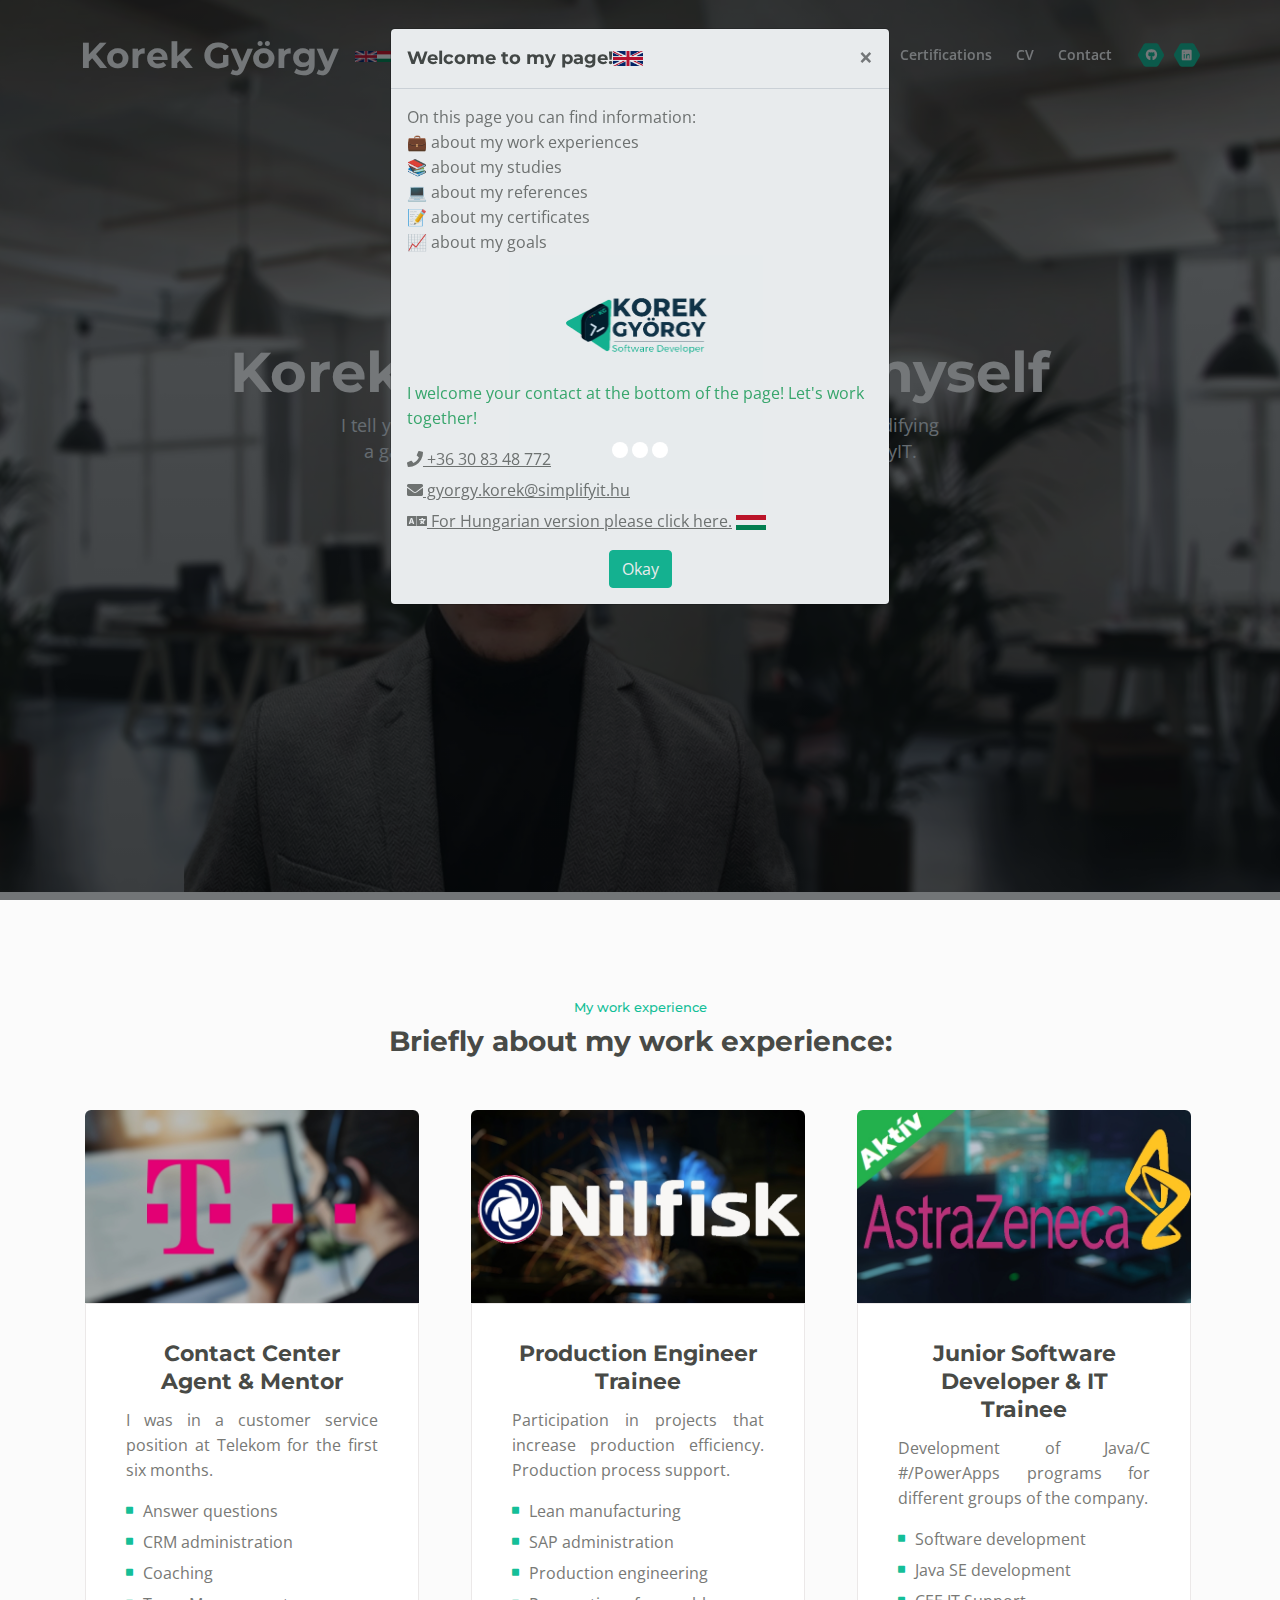
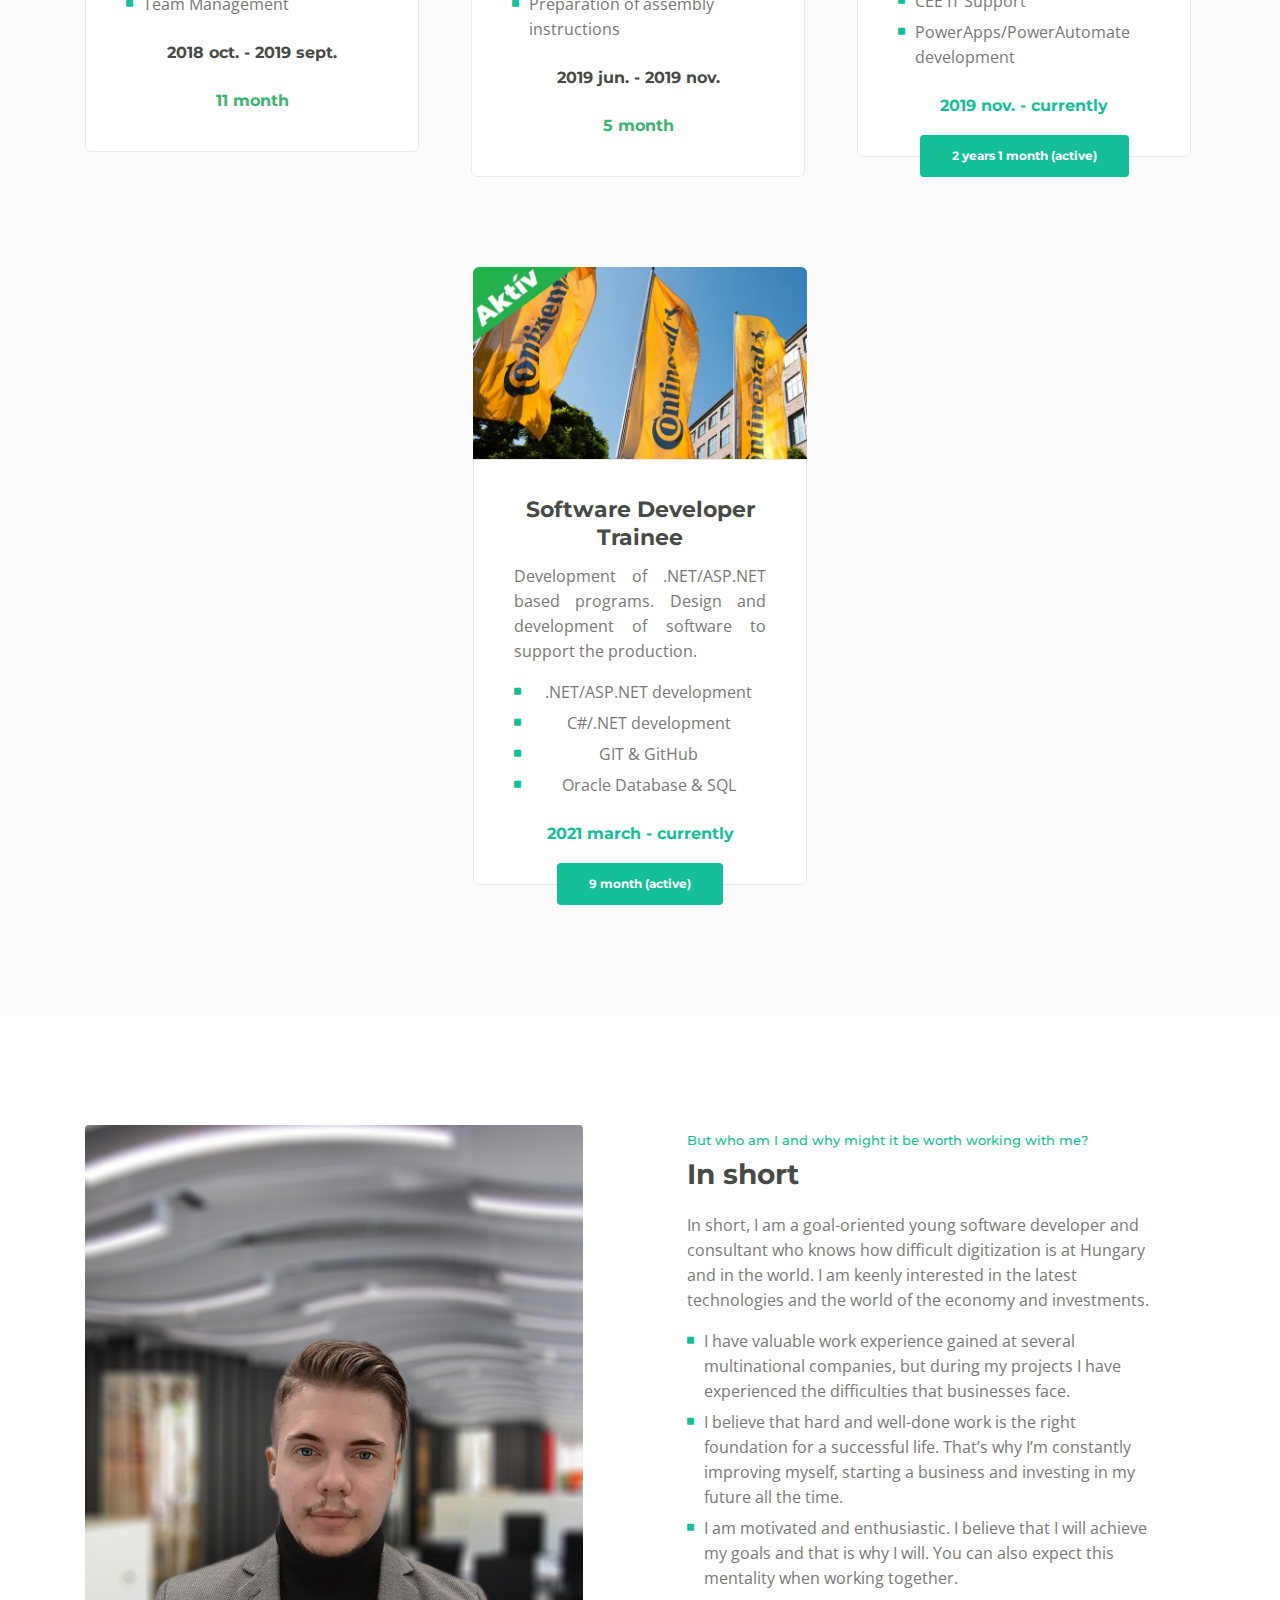
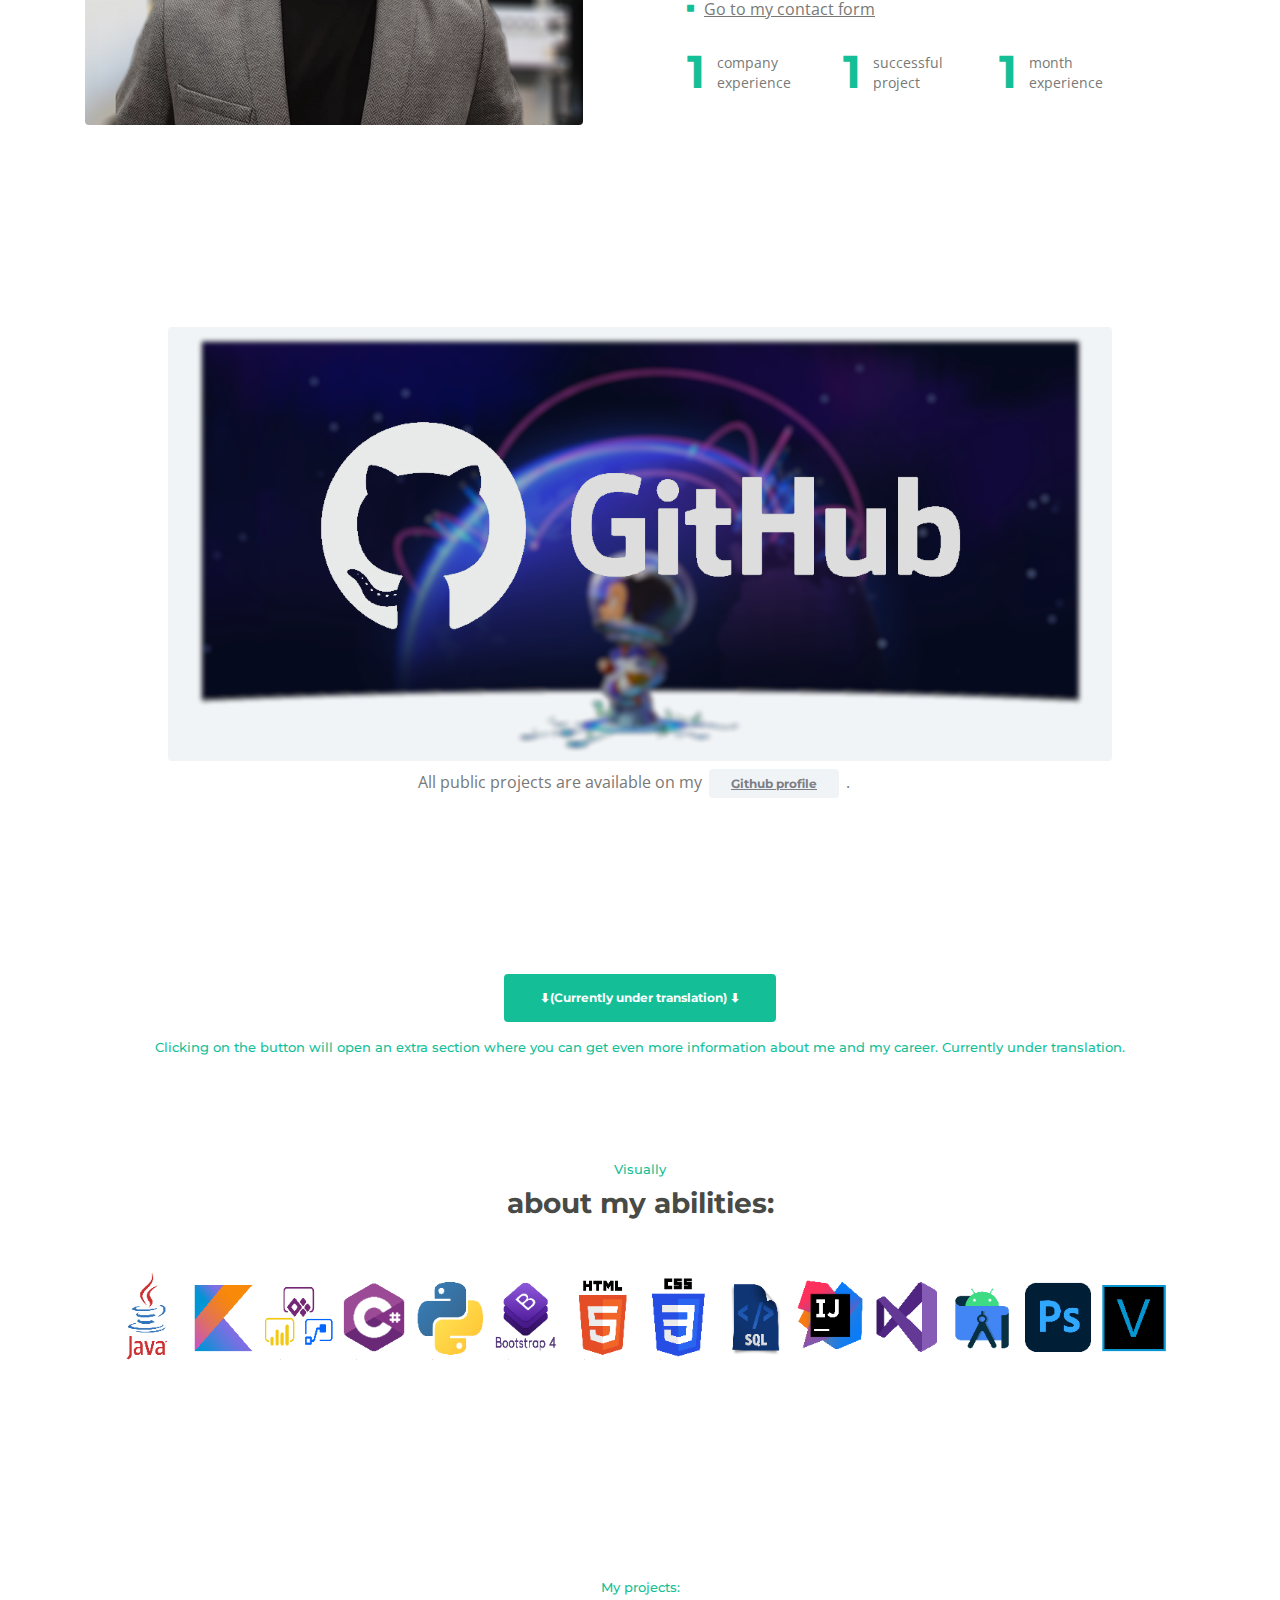
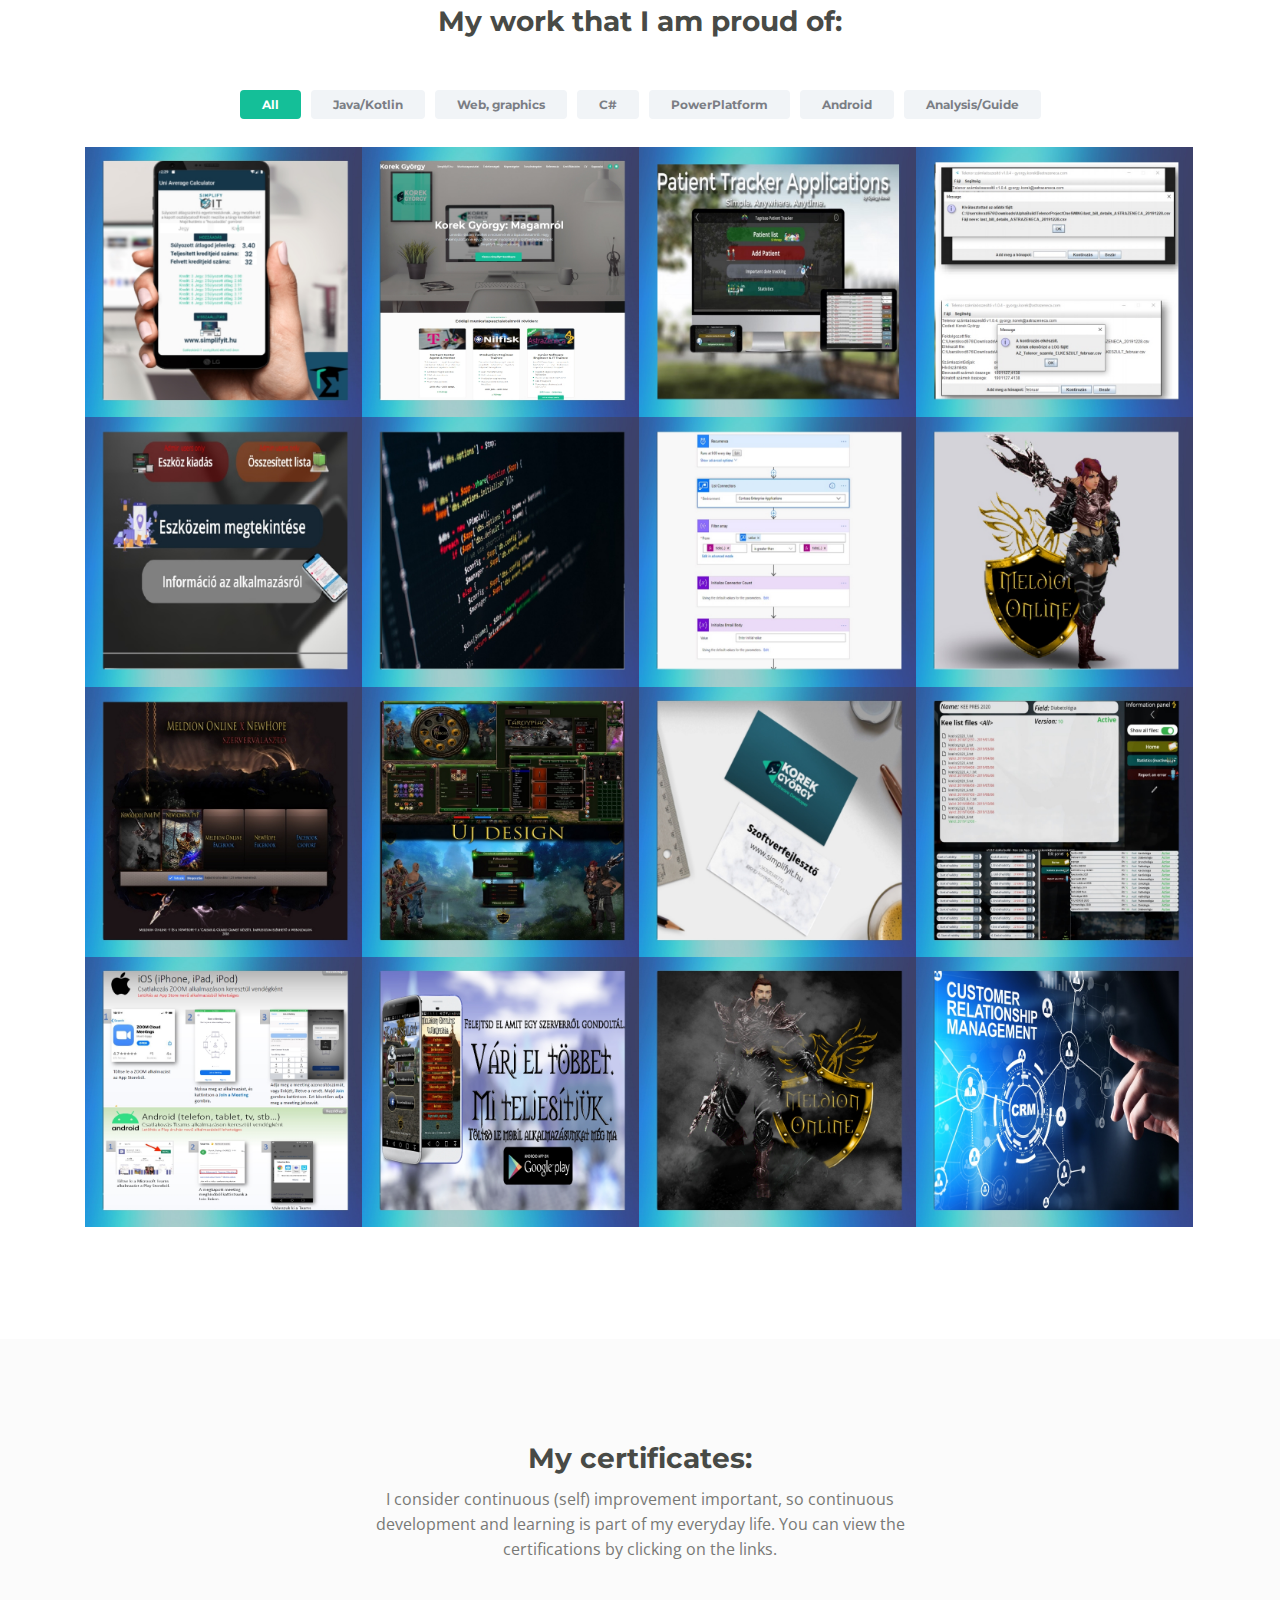
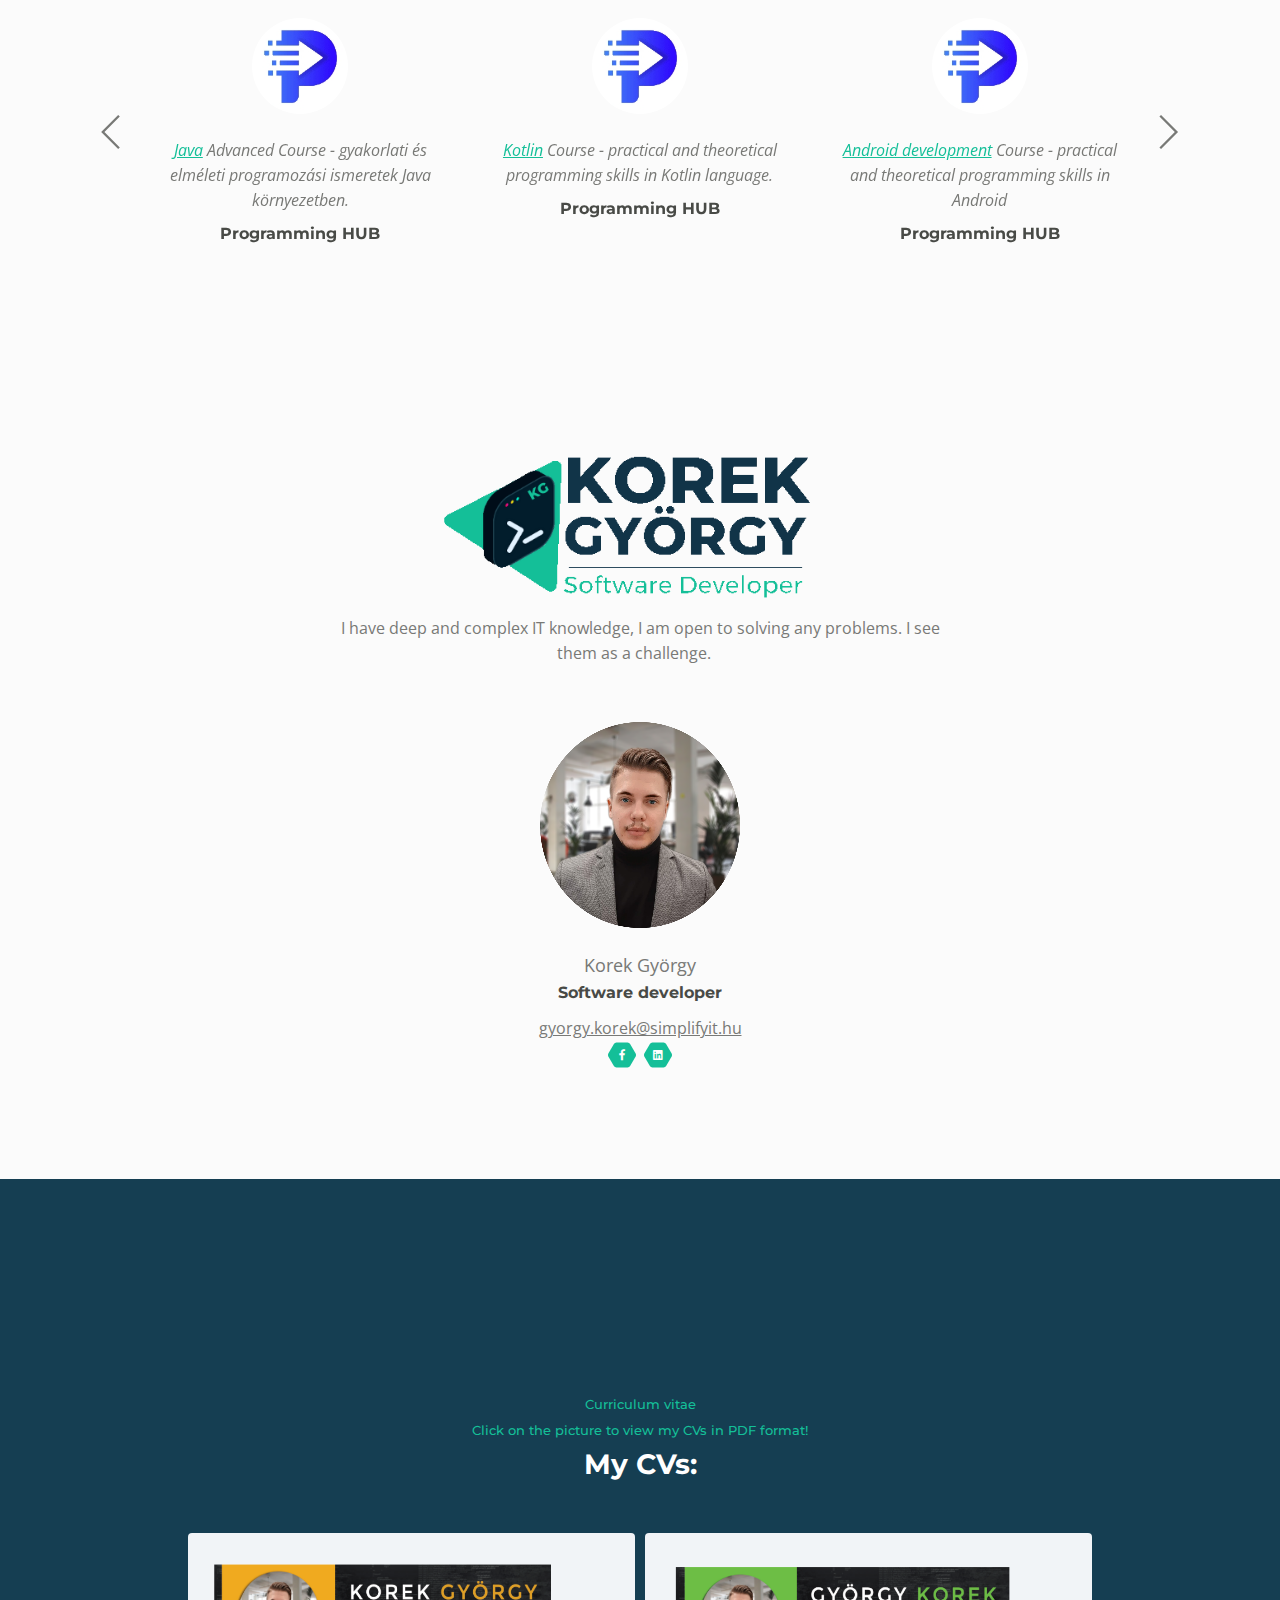
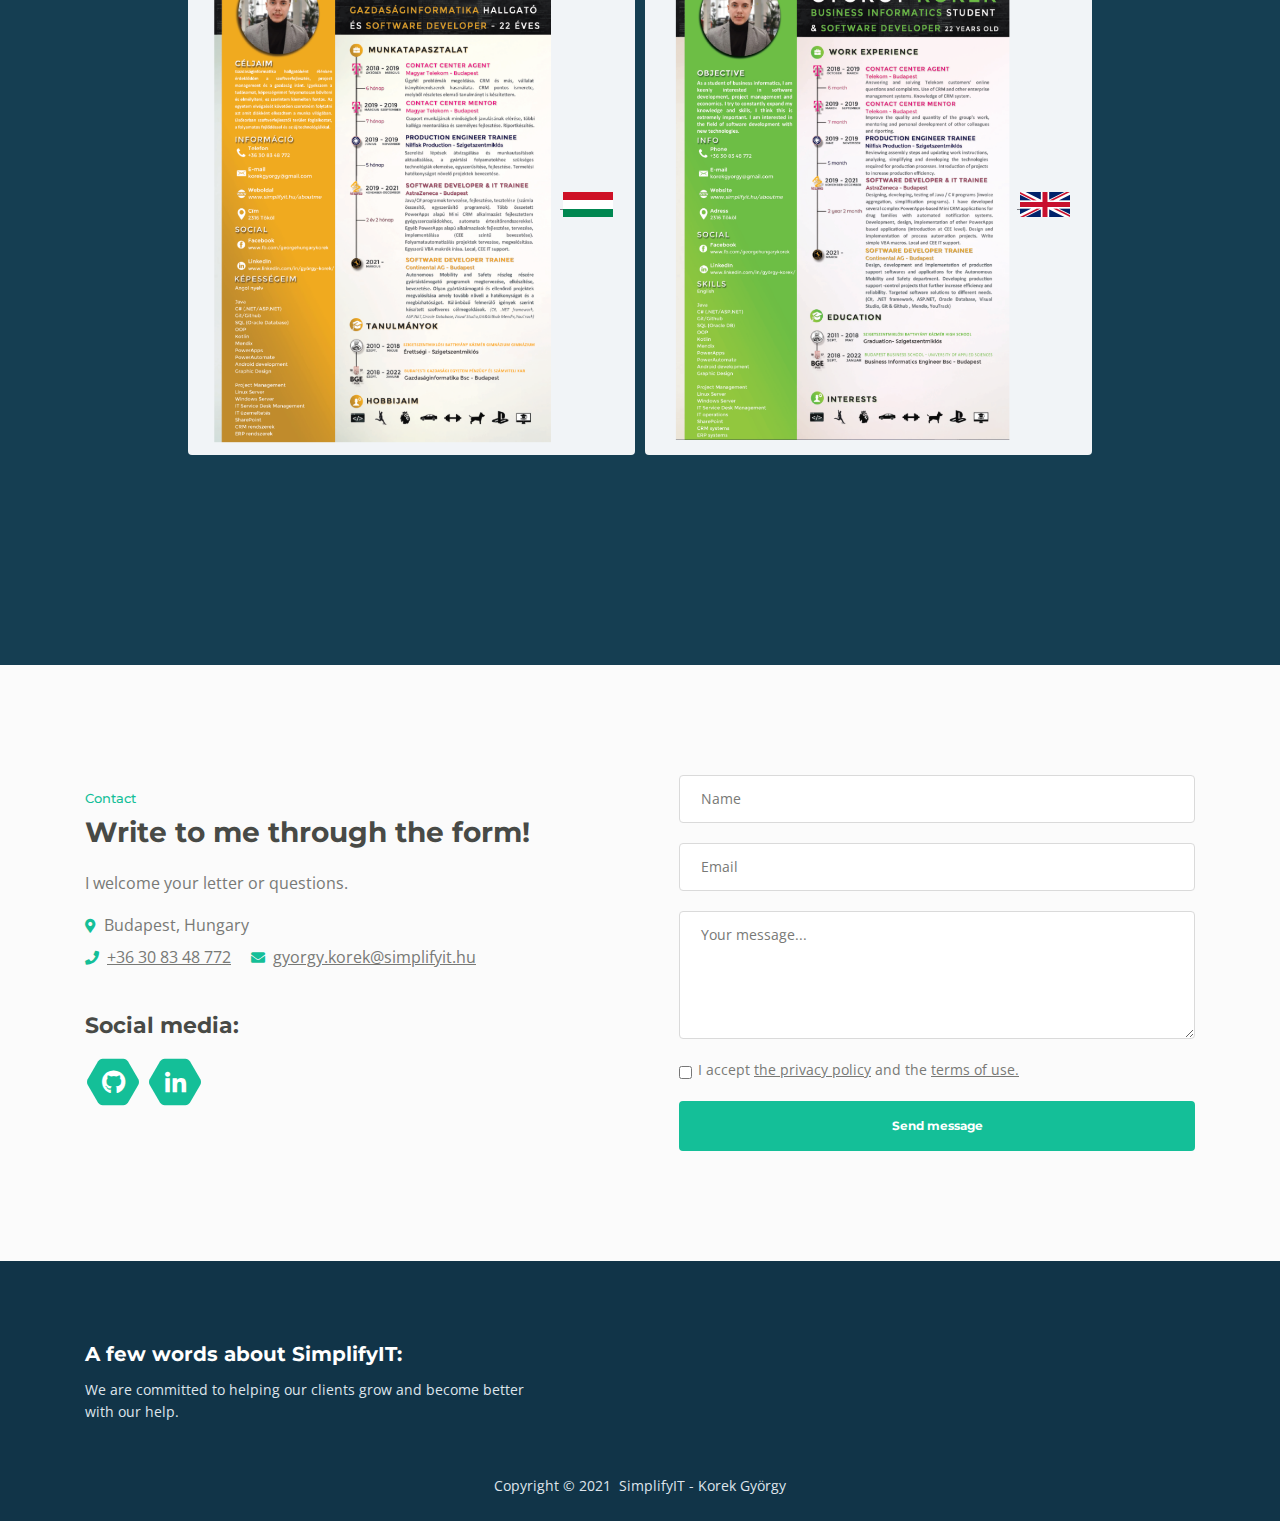
==== commit 9e47fe99: "Change FB to Github" ====
--- a/aboutmeENG.html
+++ b/aboutmeENG.html
@@ -88,9 +88,9 @@
             </ul>
             <span class="nav-item social-icons">
                 <span class="fa-stack">
-                    <a href="https://www.facebook.com/georgehungarykorek/">
+                    <a href="https://github.com/gyorgykorek">
                         <span class="hexagon"></span>
-                        <i class="fab fa-facebook-f fa-stack-1x"></i>
+                        <i class="fab fa-github fa-stack-1x"></i>
                     </a>
                 </span>
                 <span class="fa-stack">
@@ -203,11 +203,11 @@
                             <ul class="list-unstyled li-space-lg">
                                 <li class="media">
                                     <i class="fas fa-square"></i>
-                                    <div class="media-body">Development of existing corporate programs</div>
-                                </li>
-                                <li class="media">
-                                    <i class="fas fa-square"></i>
-                                    <div class="media-body">Development of new java programs</div>
+                                    <div class="media-body">Software development</div>
+                                </li>
+                                <li class="media">
+                                    <i class="fas fa-square"></i>
+                                    <div class="media-body">Java SE development</div>
                                 </li>
                                 <li class="media">
                                     <i class="fas fa-square"></i>
@@ -241,7 +241,7 @@
                                 </li>
                                 <li class="media">
                                     <i class="fas fa-square"></i>
-                                    <div class="media-body">Development of new C# programs</div>
+                                    <div class="media-body">C#/.NET development</div>
                                 </li>
                                 <li class="media">
                                     <i class="fas fa-square"></i>
@@ -249,7 +249,7 @@
                                 </li>
                                 <li class="media">
                                     <i class="fas fa-square"></i>
-                                    <div class="media-body">Oracle Database</div>
+                                    <div class="media-body">Oracle Database & SQL</div>
                                 </li>
                             </ul>
                             <p class="price"><span>2021 march - currently</span></p>
@@ -1367,9 +1367,9 @@
                         </ul>
                         <h3>Social media:</h3>
                         <span class="fa-stack">
-                            <a href="https://www.facebook.com/georgehungarykorek/">
+                            <a href="https://github.com/gyorgykorek">
                                 <span class="hexagon"></span>
-                                <i class="fab fa-facebook-f fa-stack-1x"></i>
+                                <i class="fab fa-github fa-stack-1x"></i>
                             </a>
                         </span>
                         <span class="fa-stack">
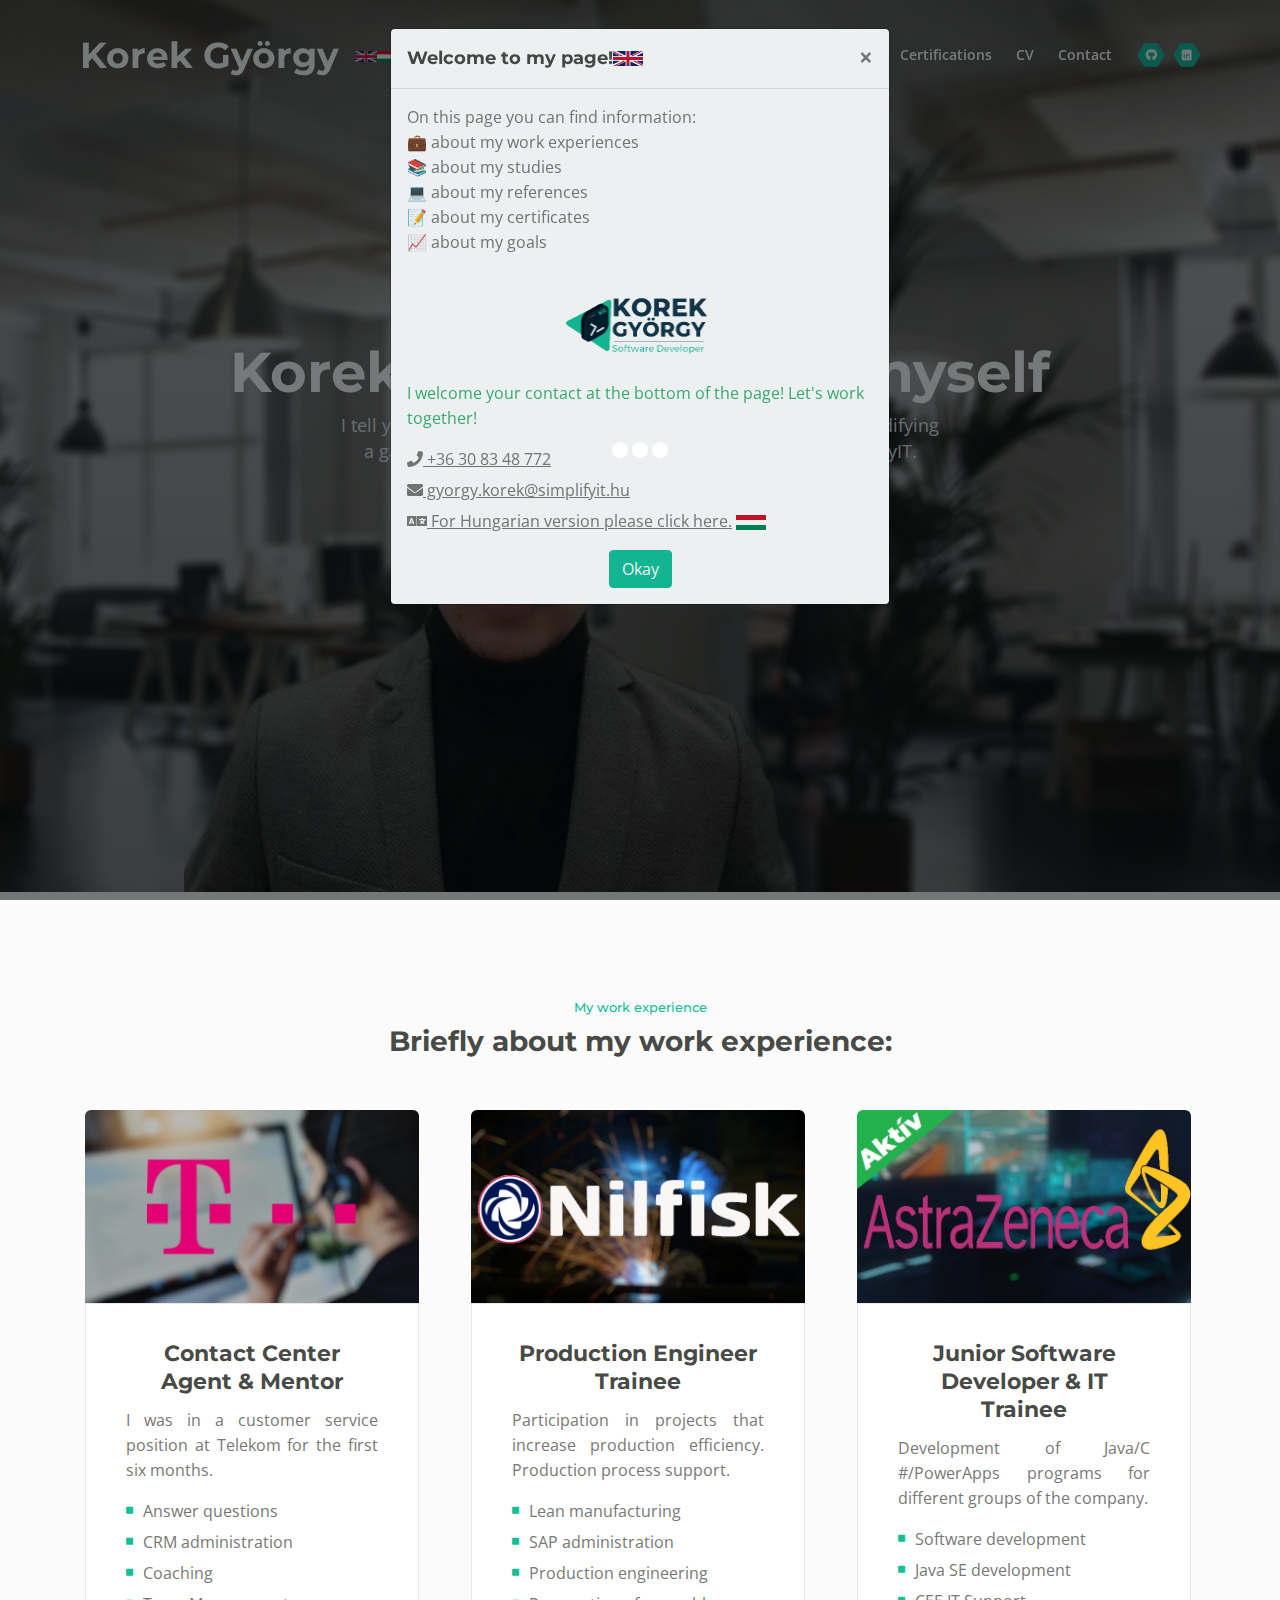
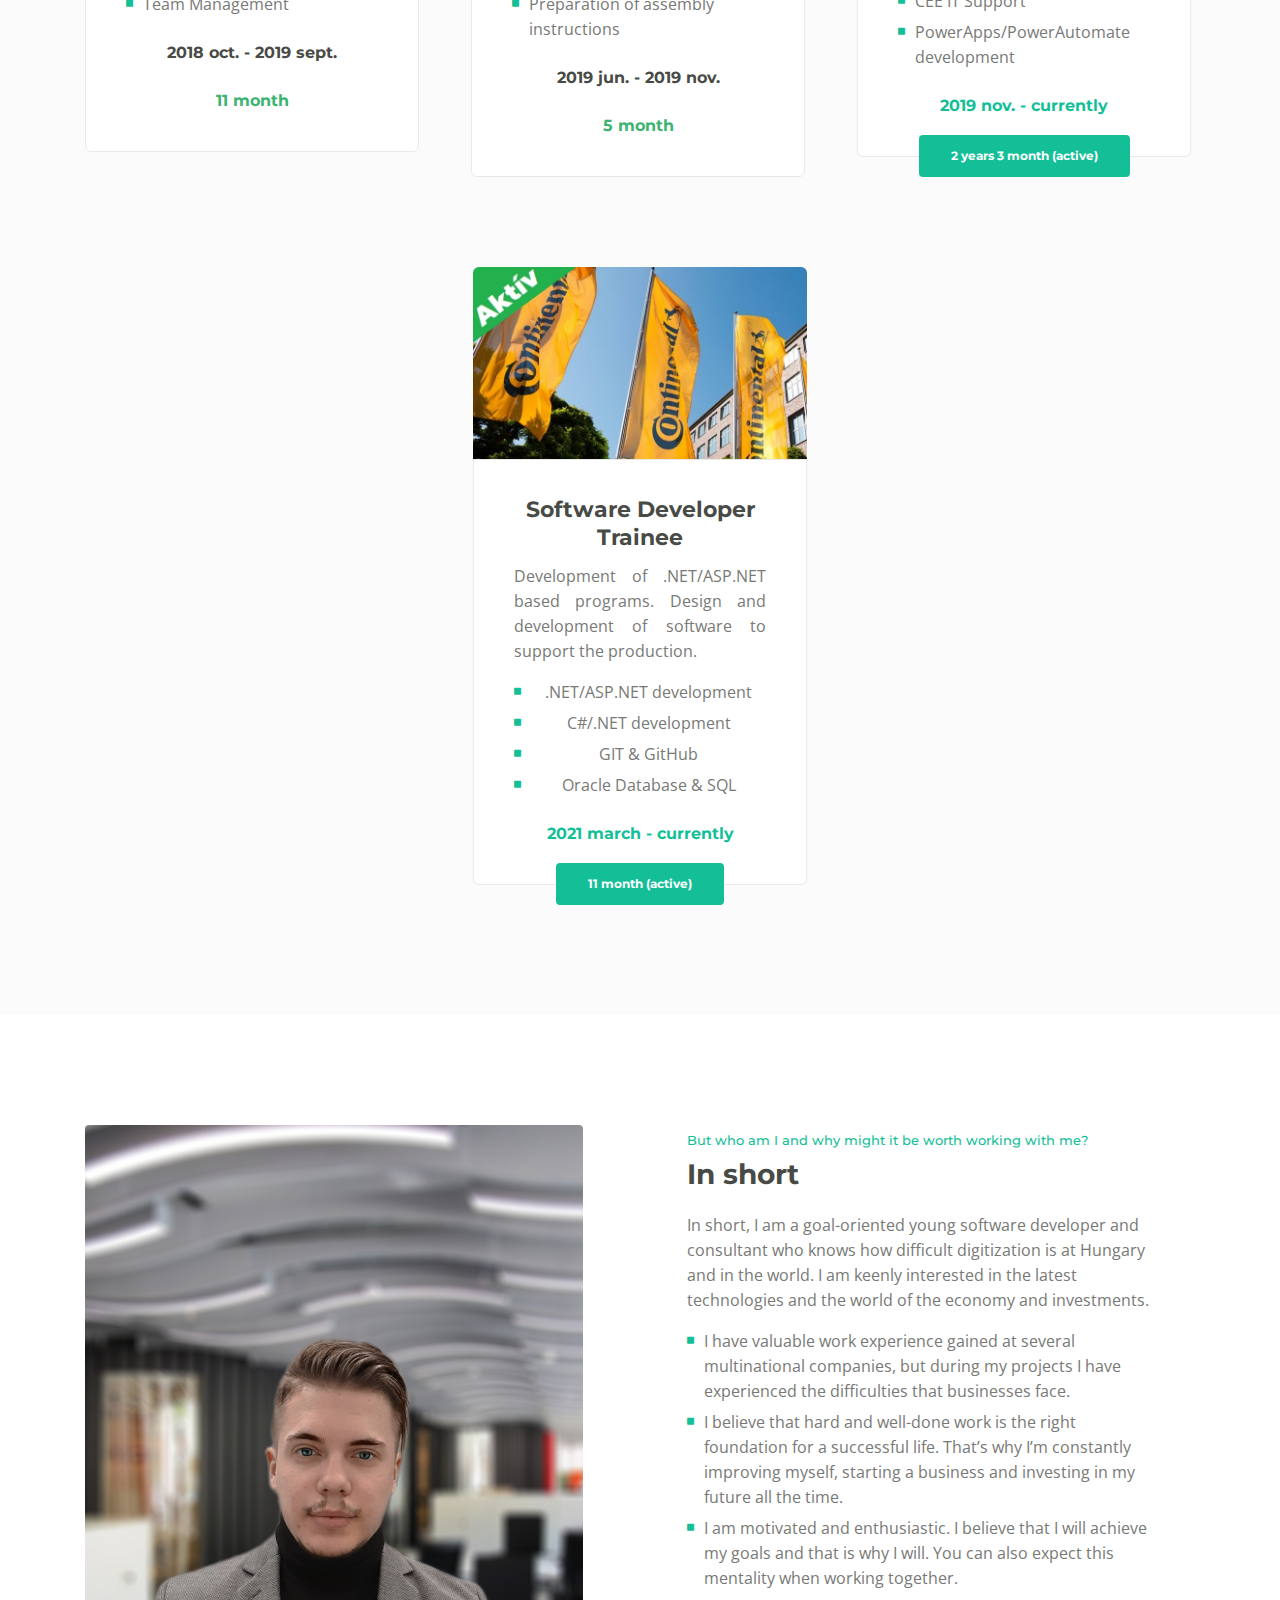
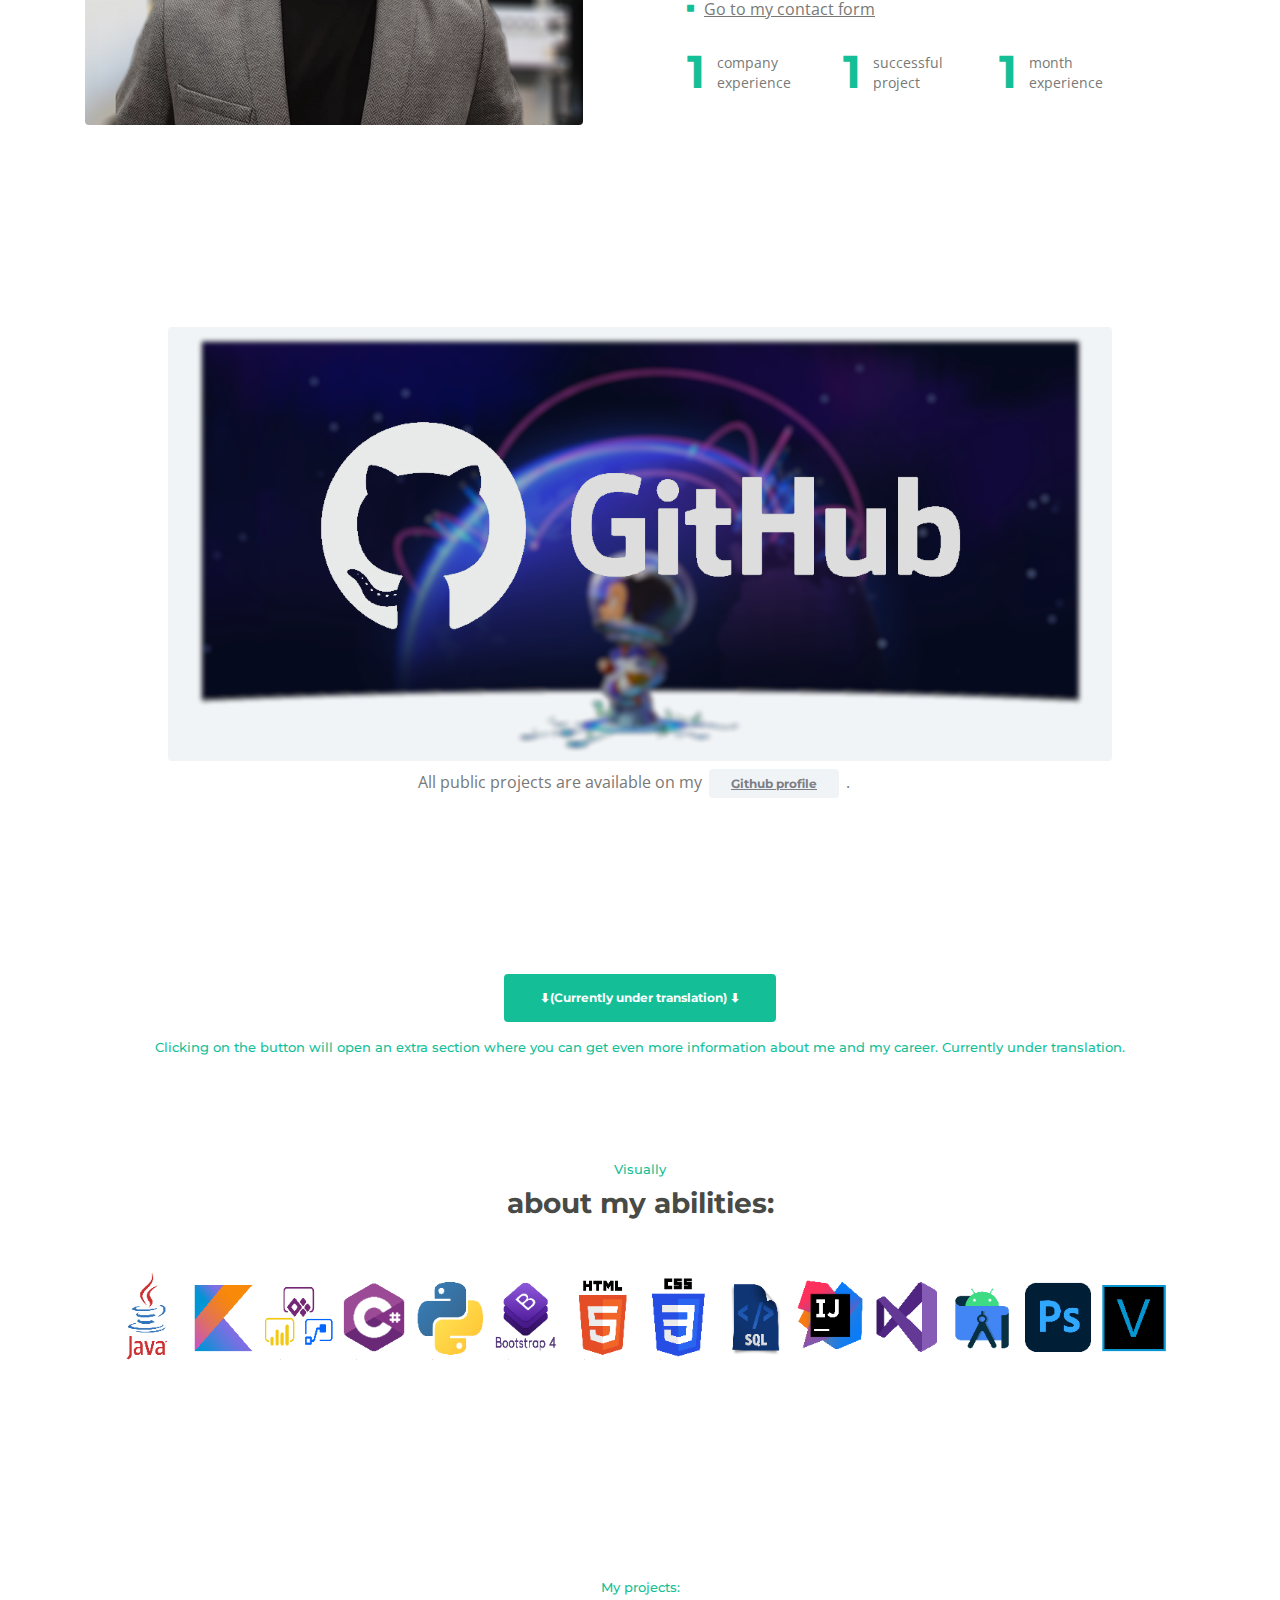
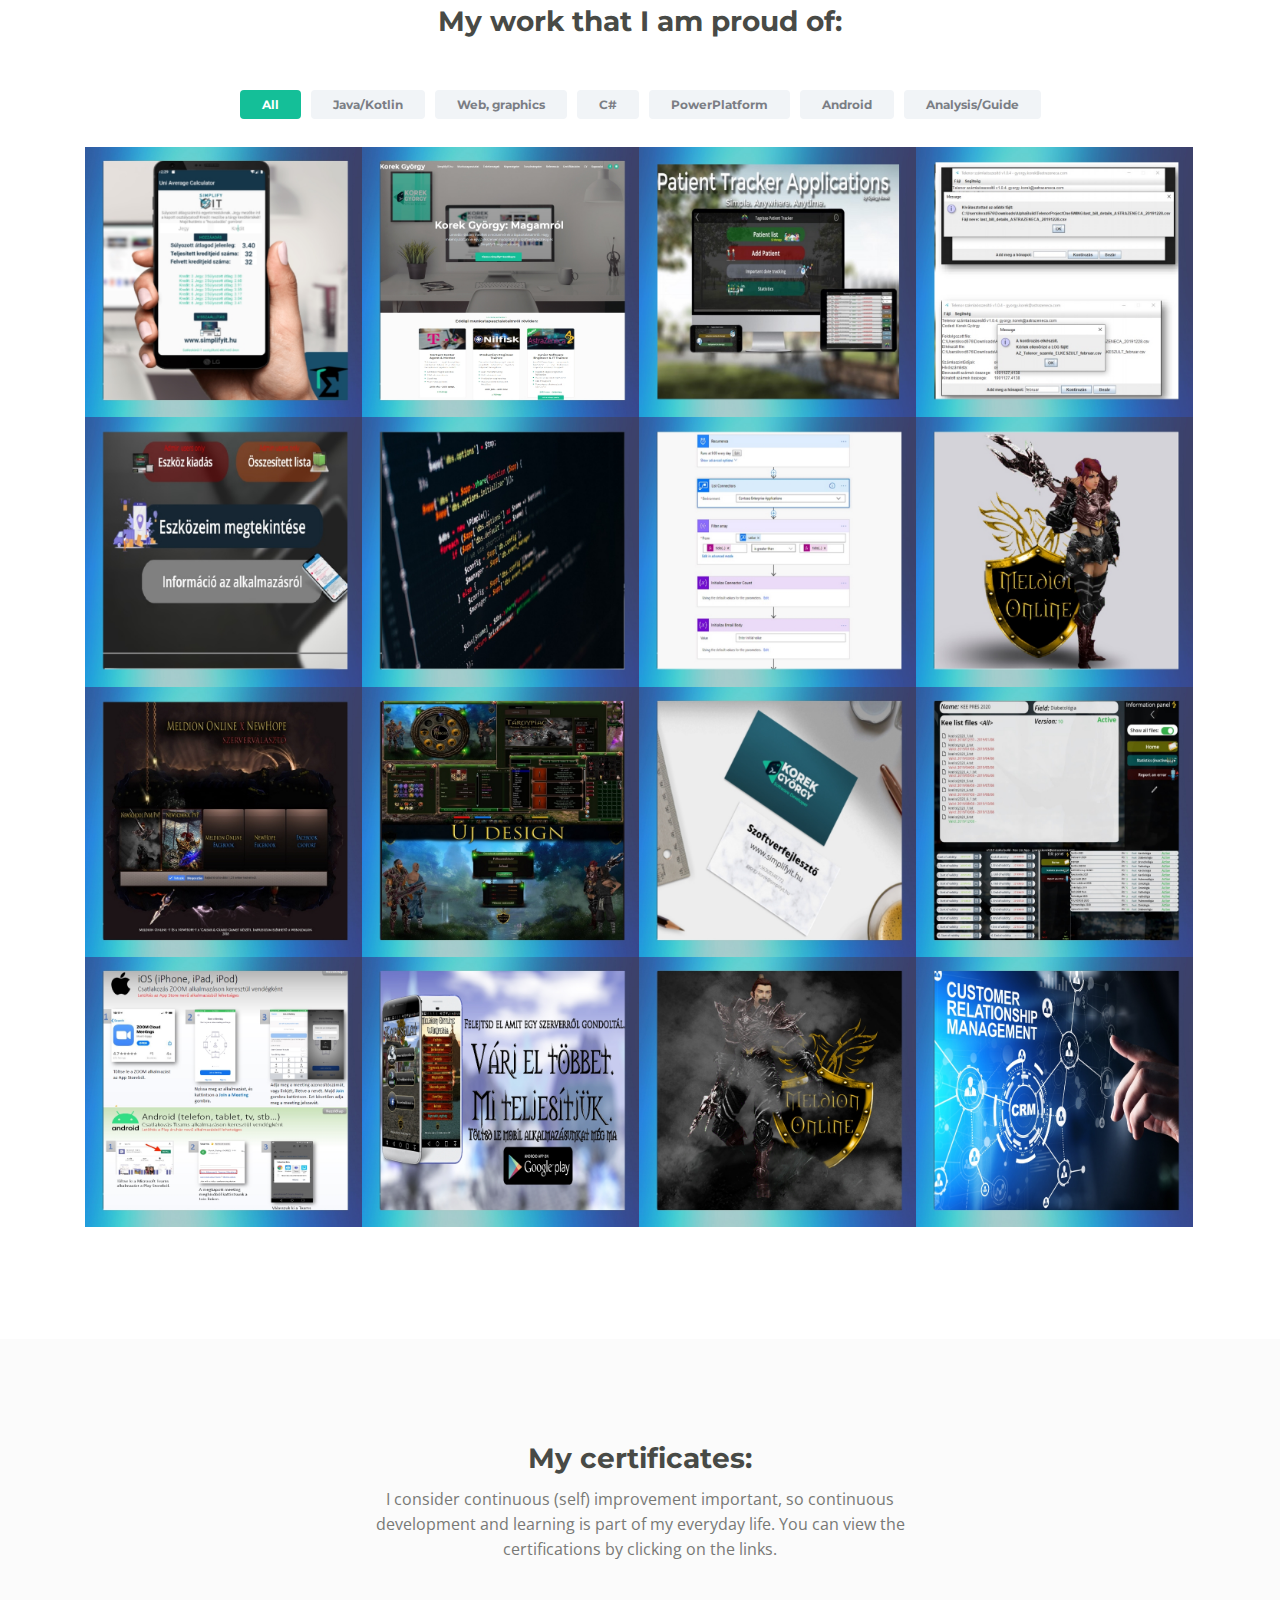
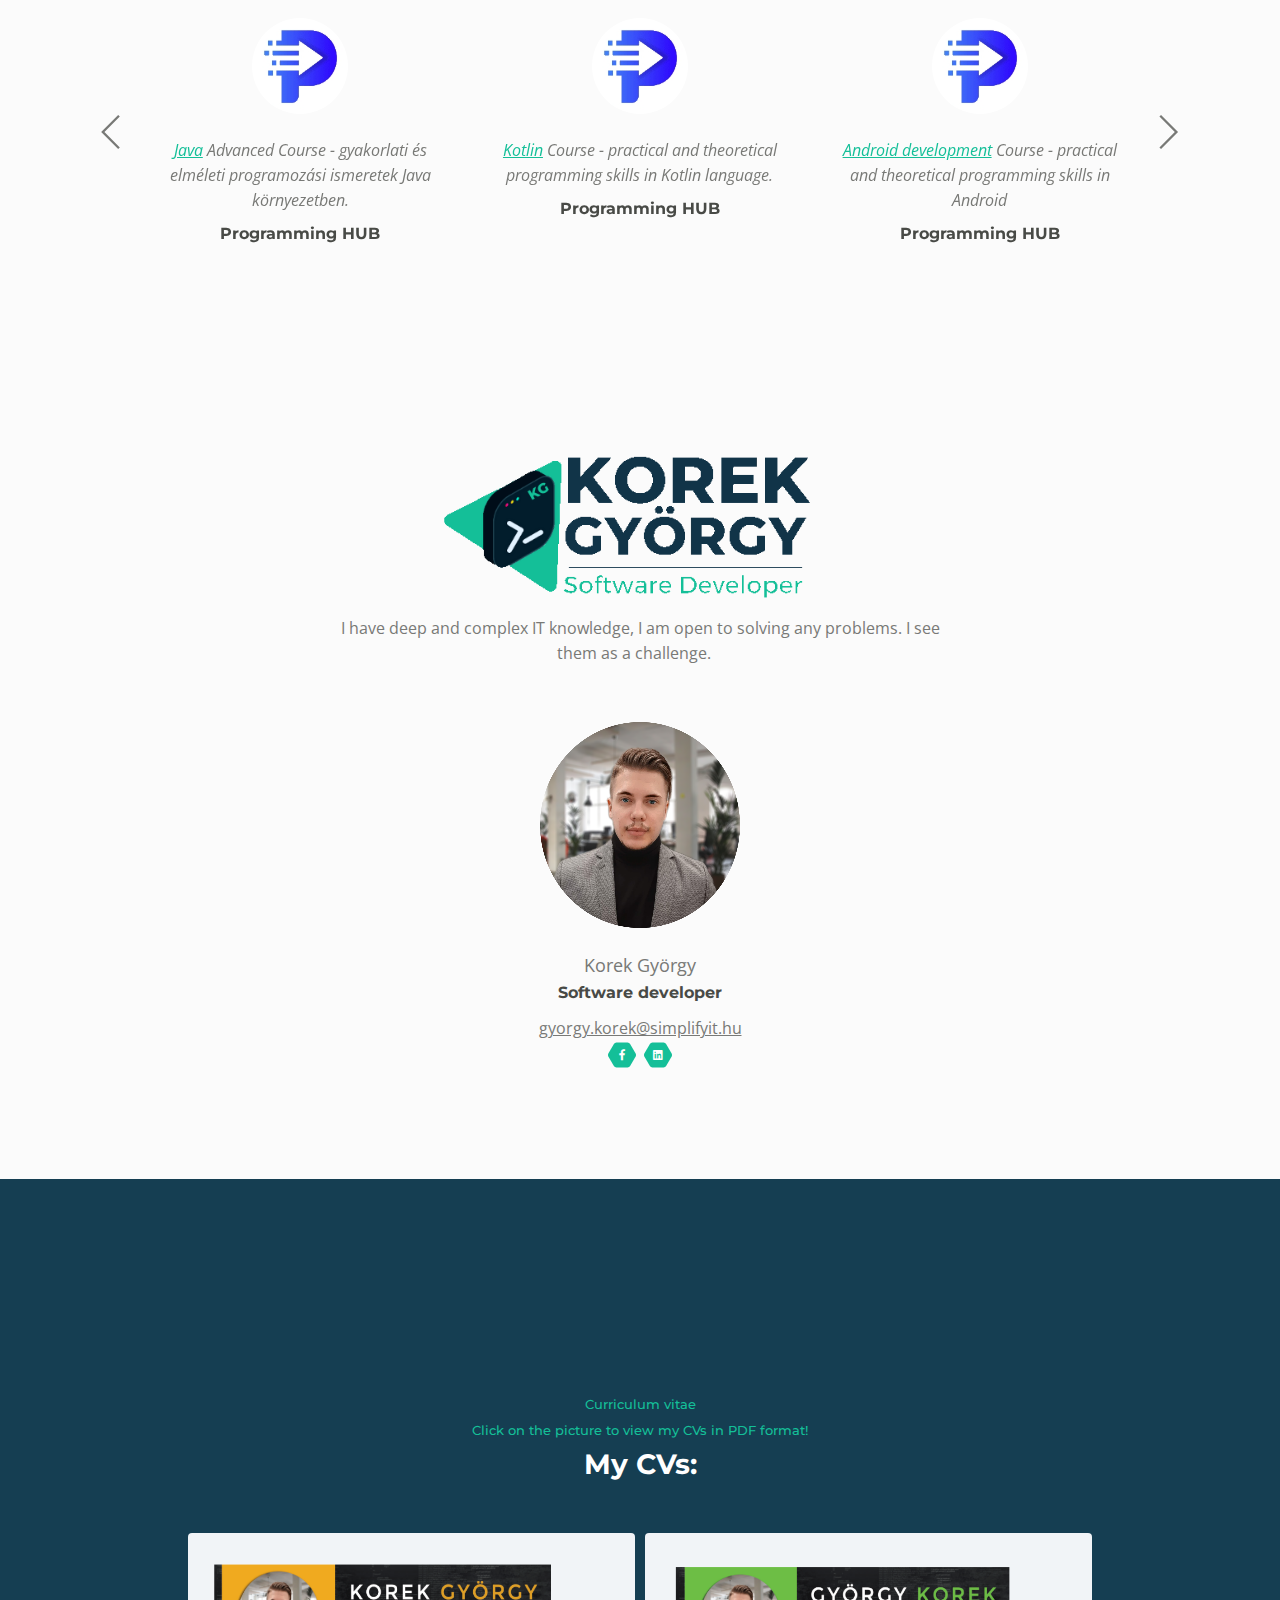
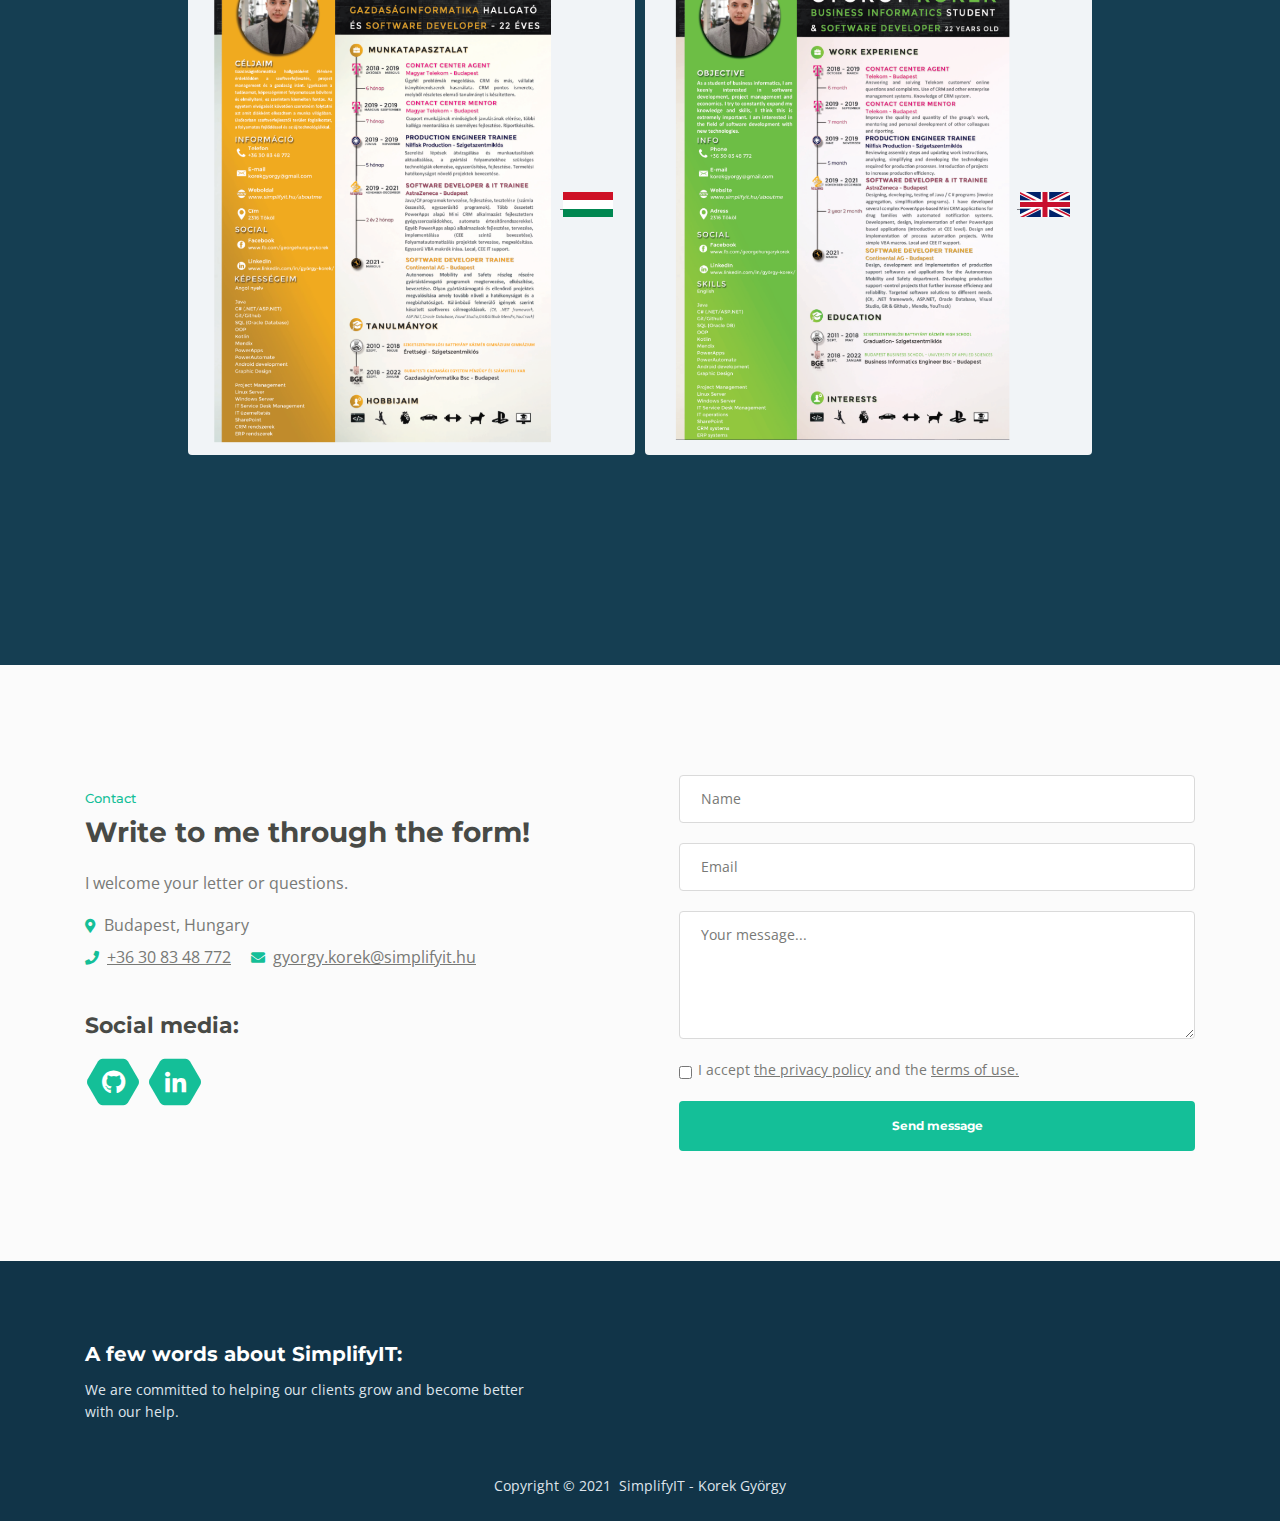
==== commit 15fdbd18: "Update eng aboutme" ====
--- a/aboutmeENG.html
+++ b/aboutmeENG.html
@@ -221,7 +221,7 @@
                             <p class="price"><span>2019 nov. - currently</span></p>
                         </div>
                         <div class="button-container">
-                            <a class="btn-solid-reg page-scroll" href="#introabout2">2 years 1 month (active)</a>
+                            <a class="btn-solid-reg page-scroll" href="#introabout2">2 years 3 month (active)</a>
                         </div> <!-- end of button-container -->
                     </div>
                     <!-- end of card -->
@@ -255,7 +255,7 @@
                             <p class="price"><span>2021 march - currently</span></p>
                         </div>
                         <div class="button-container">
-                            <a class="btn-solid-reg page-scroll" href="#introabout3">9 month (active)</a>
+                            <a class="btn-solid-reg page-scroll" href="#introabout3">11 month (active)</a>
                         </div> <!-- end of button-container -->
                     </div>
                     <!-- end of card -->
